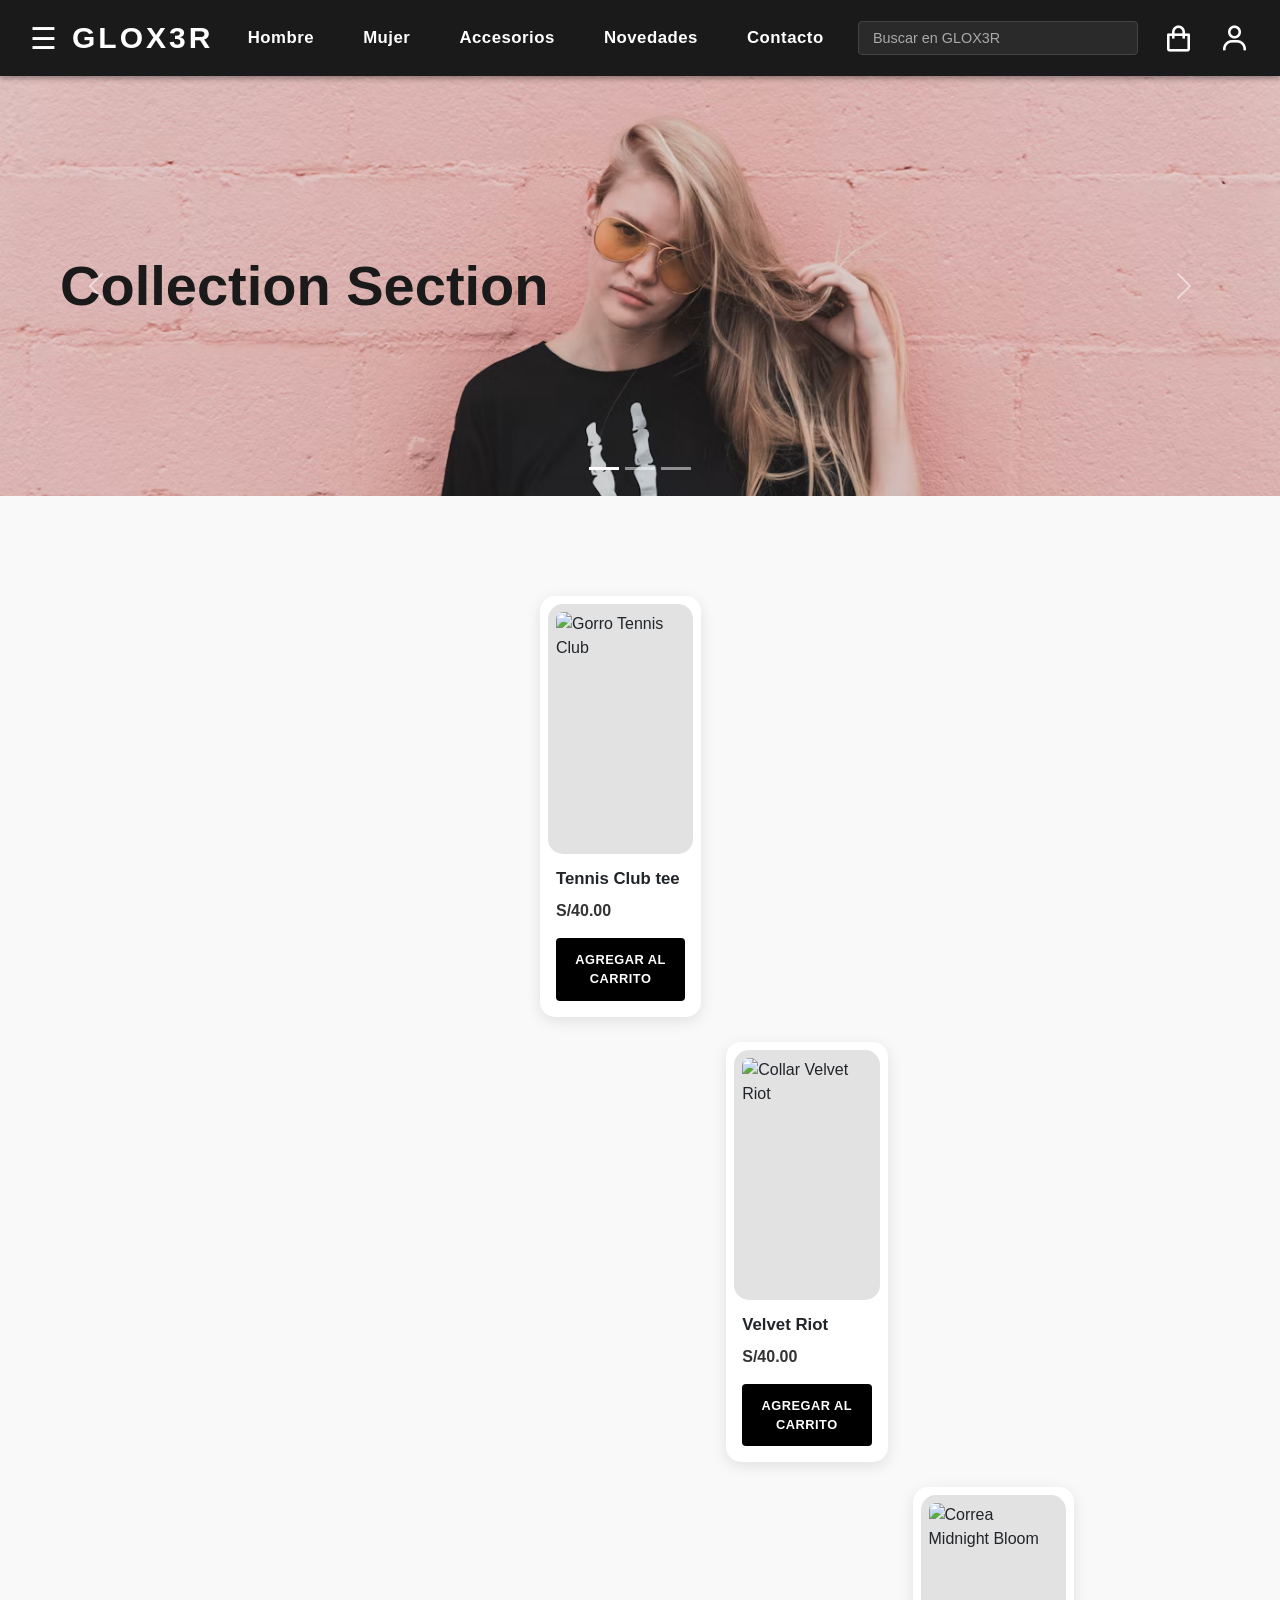
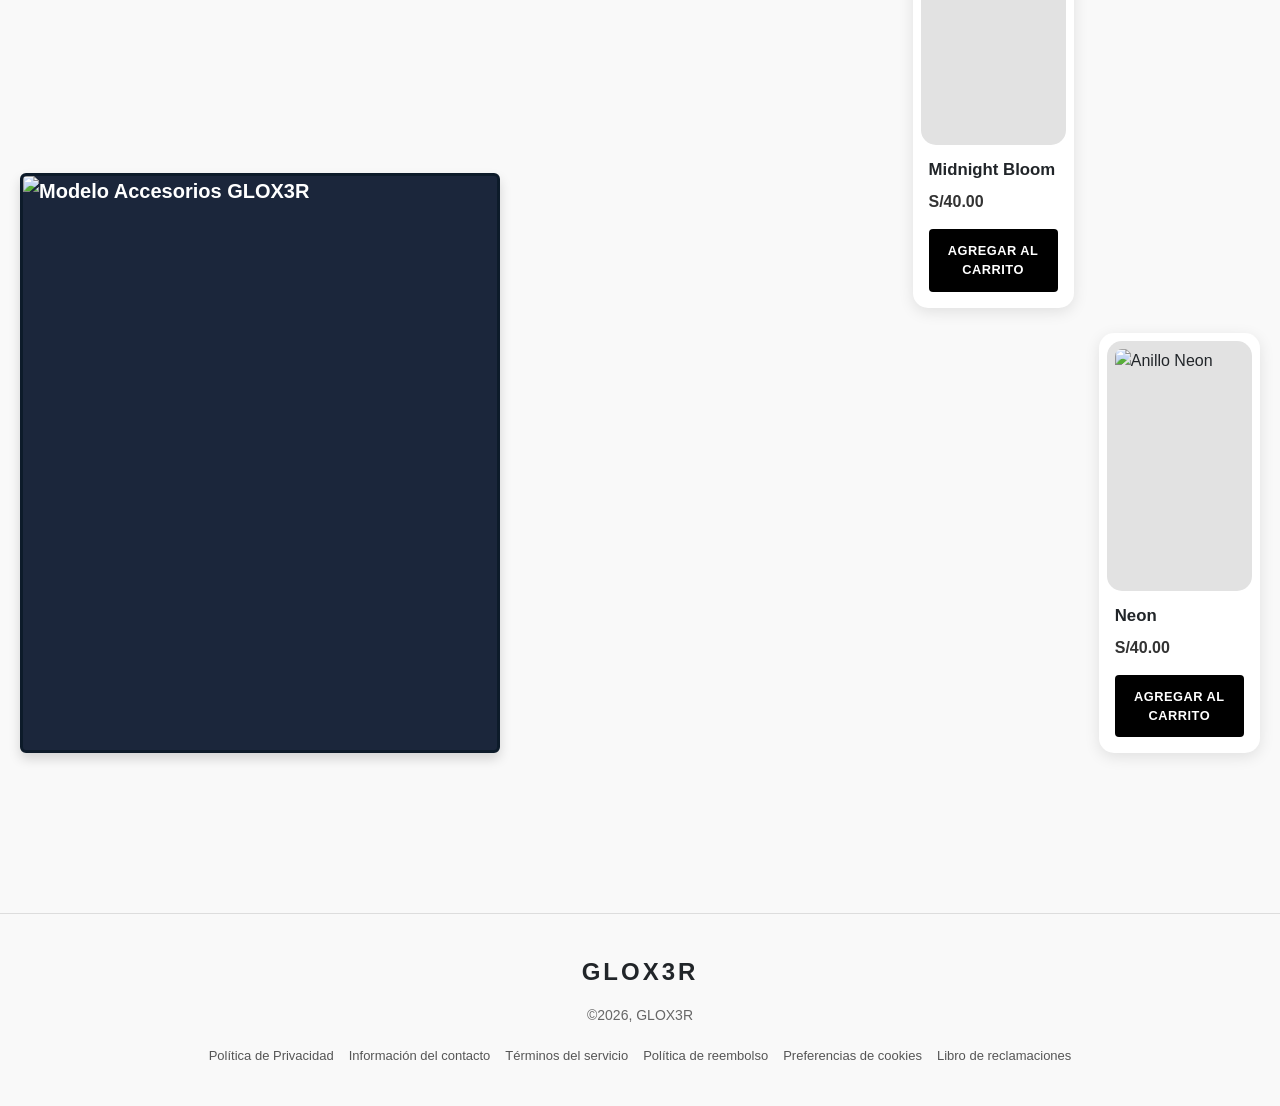
==== html/accesorios.html @ 525ab037 "correccion_portada" ====
<!DOCTYPE html>
<html lang="es">
<head>
    <meta charset="UTF-8">
    <meta name="viewport" content="width=device-width, initial-scale=1.0">
    <meta name="description" content="Accesorios y joyería de GLOX3R">
    <title>Accesorios</title>
    <link href="https://cdn.jsdelivr.net/npm/bootstrap@5.3.8/dist/css/bootstrap.min.css" rel="stylesheet">
    <script src="https://cdn.jsdelivr.net/npm/bootstrap@5.3.8/dist/js/bootstrap.bundle.min.js"></script>
    <link href='https://unpkg.com/boxicons@2.1.4/css/boxicons.min.css' rel='stylesheet'>
    <link rel="stylesheet" href="../css/accesorios.css">

</head>
<body>

<header class="navbar">
    <div class="menu-icon">☰</div>
    <div class="logo">
        <a  class="enlace" href="../index.html">GLOX3R</a>
    </div>

    <nav class="categorias">
        <ul>
            <li><a href="../html/catalogo_hombre.html">Hombre</a></li>
            <li><a href="../html/catalogo_mujer.html">Mujer</a></li>
            <li><a href="../html/accesorios.html">Accesorios</a></li>
            <li><a href="../html/novedades.html">Novedades</a></li>
            <li><a href="../html/contacto.html">Contacto</a></li>
        </ul>
    </nav>
    
    <div class="acciones">
        <form>
            <input type="text" placeholder="Buscar en GLOX3R">
        </form>

        <a href="../html/carrito_1.html" class="icono"> 
            <i class='bx bx-shopping-bag'></i> 
        </a>
        <a href="../html/Inicio_sesion.html" class="icono"> 
            <i class='bx bx-user'></i> 
        </a>
    </div>
</header>

<div id="demo" class="carousel slide banner-seccion-full" data-bs-ride="carousel">

  <div class="carousel-indicators">
    <button type="button" data-bs-target="#demo" data-bs-slide-to="0" class="active"></button>
    <button type="button" data-bs-target="#demo" data-bs-slide-to="1"></button>
    <button type="button" data-bs-target="#demo" data-bs-slide-to="2"></button>
  </div>
  
  <div class="carousel-inner">
    <div class="carousel-item active">
      <img src="../image/catolo_mujer1.avif" alt="Mens Section 1" class="d-block" style="width:100%">
    </div>
    <div class="carousel-item">
      <img src="../image/catologo_mujer2.avif" alt="Mens Section 2" class="d-block" style="width:100%">
    </div>
    <div class="carousel-item">
      <img src="../image/catalogo_mujer3.avif" alt="Mens Section 3" class="d-block" style="width:100%">
    </div>
  </div>

  <h1 class="titulo-banner">Collection Section</h1>

  <button class="carousel-control-prev" type="button" data-bs-target="#demo" data-bs-slide="prev">
    <span class="carousel-control-prev-icon"></span>
  </button>
  <button class="carousel-control-next" type="button" data-bs-target="#demo" data-bs-slide="next">
    <span class="carousel-control-next-icon"></span>
  </button>
</div>

    <section class="seccion-productos">
        <div class="grid-accesorios">
            <div class="imagen-esquina">
                <img src="https://i.pinimg.com/736x/c7/af/64/c7af6423075f776b516bba3289be31a7.jpg" alt="Modelo Accesorios GLOX3R">
            </div>

                
            <div class="escalera-productos">

                <div class="tarjeta-producto escalon-1">
                    <img src="https://i.pinimg.com/736x/ea/79/9e/ea799e01ddb73426fb2fd23b89b3a141.jpg" alt="Gorro Tennis Club" class="imagen-producto">
                    <div class="informacion-producto">
                        <h3 class="nombre-producto">Tennis Club tee</h3>
                        <span class="precio-producto">S/40.00</span>
                        <button type="button" class="boton-carrito">Agregar al carrito</button>                        
                    </div>
                </div>

                    
                <div class="tarjeta-producto escalon-2">
                    <img src="https://i.pinimg.com/1200x/eb/a5/05/eba5053fd19c36e64a8a04ac3a3dde6b.jpg" alt="Collar Velvet Riot" class="imagen-producto">
                    <div class="informacion-producto">
                        <h3 class="nombre-producto">Velvet Riot</h3>
                        <span class="precio-producto">S/40.00</span>
                        <button type="button" class="boton-carrito">Agregar al carrito</button>                    
                    </div>                
                </div>

            
                <div class="tarjeta-producto escalon-3">
                    <img src="https://i.pinimg.com/1200x/56/41/38/564138c45141016f44eba30718ccf2fd.jpg" alt="Correa Midnight Bloom" class="imagen-producto">
                    <div class="informacion-producto">
                    <h3 class="nombre-producto">Midnight Bloom</h3>
                    <span class="precio-producto">S/40.00</span>
                    <button  type="button" class="boton-carrito">Agregar al carrito</button>                    
                    </div>
                </div>

                <div class="tarjeta-producto escalon-4">
                    <img src="https://i.pinimg.com/736x/71/a4/1f/71a41f9ece0428196833a200423f508e.jpg" alt="Anillo Neon" class="imagen-producto">
                    <div class="informacion-producto">
                    <h3 class="nombre-producto">Neon</h3>
                    <span class="precio-producto">S/40.00</span>
                    <button  type="button" class="boton-carrito">Agregar al carrito</button>                    
                    </div>
                </div>
            </div>
        </div>
    </section>

<footer>
    <div class="logo-pie-pagina">GLOX3R</div>
    <p>©2026, GLOX3R</p>
    <div class="enlaces-footer">
        <a href="#">Política de Privacidad</a>
        <a href="#">Información del contacto</a>
        <a href="#">Términos del servicio</a>
        <a href="#">Política de reembolso</a>
        <a href="#">Preferencias de cookies</a>
        <a href="#">Libro de reclamaciones</a>
    </div>
</footer>

</body>
</html>
---- css/accesorios.css ----
* {
    margin: 0;
    padding: 0;
    box-sizing: border-box;
}

body {
    font-family: 'Segoe UI', Tahoma, Geneva, Verdana, sans-serif;
    background-color: #f9f9f9;
    color: #212529;
}

.navbar {
    background-color: #1a1a1a;
    color: #ffffff;
    padding: 20px 30px;
    display: flex;
    align-items: center;
    justify-content: space-between;
    box-shadow: 0 2px 6px rgba(0, 0, 0, 0.4);
    position: relative;
    z-index: 10;
    line-height: normal;
}

.menu-icon {
    font-size: 30px;
    cursor: pointer;
    color: #ffffff;
    display: flex;
}

.logo {
    font-size: 30px;
    font-weight: bold;
    letter-spacing: 3px;
    cursor: pointer;
    color: #ffffff;
    margin-left: 15px; 
    margin-right: auto;
}
.logo a {
    text-decoration: none;
    color: #ffffff;
}
.categorias {
    flex: 1;
    display: flex;
    justify-content: center;
}
    
.categorias ul {
    display: flex;
    align-items: center;
    gap: 25px;
    margin-left: auto;
    margin-right: auto;
    list-style: none;
    padding: 0;
    margin-bottom: 0;
}

.categorias a {
    color: #ffffff;
    text-decoration: none;
    font-weight: 600;
    font-size: 1.05rem;
    font-family: 'Segoe UI', Tahoma, Geneva, Verdana, sans-serif;
    letter-spacing: 0.5px;
    white-space: nowrap;
    display: inline-block;
    padding: 8px 12px;
    border-radius: 20px;
    transition: color 0.3s, background-color 0.3s;
}

.categorias a:hover {
    color: #cccccc;
    background-color: rgba(255, 255, 255, 0.1);
}

.acciones {
    display: flex;
    align-items: center;
    gap: 15px;
}

.acciones input {
    width: 280px;
    padding: 8px 14px;
    border-radius: 4px;
    border: 1px solid #444;
    background-color: #2a2a2a;
    color: #fdfcfc;
    outline: none;
    font-size: 0.9rem;
}

.acciones input::placeholder {
    color: #aaa;
}

.icono {
    font-size: 31px;
    color: #ffffff;
    margin-left: 10px; 
    cursor: pointer;
    text-decoration: none; 
    transition: color 0.3s;
    display: flex;
    align-items: center;
}

.icono:hover {
    color: #cccccc;
}

.banner-seccion-full {
    position: relative;
    width: 100%;
    height: 420px;
    overflow: hidden;
    margin-bottom: 40px;

}

.banner-seccion-full .carousel-inner,
.banner-seccion-full .carousel-item {
    width: 100%;
    height: 100%;
}

.banner-seccion-full .imagen-banner {
    width: 100%;
    height: 100%;
    object-fit: cover;
    display: block;
}

.banner-seccion-full .titulo-banner {
    position: absolute;
    left: 60px;
    top:50%;
    transform: translateY(-50%);
    font-size: 3.5rem;
    font-weight: 800;
    color: #1a1a1a;
    z-index: 10;
    margin: 0;
    pointer-events: none;
}




.seccion-productos {
    padding: 60px 20px;
}

.grid-accesorios {
    display: flex;
    justify-content: flex-start; 
    align-items: flex-end;
    max-width: 1450px; 
    margin: 0 auto;
    position: relative;
    padding-bottom: 20px;
    gap: 30px; 
}


.imagen-esquina {
    width: 480px; 
    height: 580px; 
    background-color: #1b263b;
    color: #ffffff;
    border: 3px solid #0d1b2a;
    border-radius: 6px;
    display: flex;
    align-items: center;
    justify-content: center;
    font-size: 20px;
    font-weight: bold;
    box-shadow: 0 6px 12px rgba(0, 0, 0, 0.15);
    flex-shrink: 0;
}


.escalera-productos {
    display: grid;
    grid-template-columns: repeat(4, 1fr); 
    grid-template-rows: repeat(4, auto);
    gap: 25px; 
    width: 100%;
    margin-left: 10px;
}

.tarjeta-producto {
    background-color: #ffffff;
    padding: 8px;
    border-radius: 15px;
    box-shadow: 0 4px 15px rgba(0, 0, 0, 0.1);
    display: flex;
    flex-direction: column;
}

.escalon-1 {
    grid-column: 1;
    grid-row: 1;
}

.escalon-2 {
    grid-column: 2;
    grid-row: 2;
}

.escalon-3 {
    grid-column: 3;
    grid-row: 3;
}

.escalon-4 {
    grid-column: 4;
    grid-row: 4;
}


.imagen-producto {
    width: 100%;
    height: 250px;
    border-radius: 15px;
    padding: 8px;
    background-color: #e2e2e2;
    object-fit: cover;
    display: block;
}

.informacion-producto {
    padding: 15px 8px 8px;
    display: flex;
    flex-direction: column;
    flex-grow: 1;
    justify-content: space-between;
}

.nombre-producto {
    font-size: 1.05rem;
    font-weight: 600;
    margin: 0 0 10px 0;
}
 
.precio-producto {
    font-size: 1rem;
    color: #333;
    font-weight: bold;
    margin-bottom: 15px;
}

.boton-carrito {
    width: 100%;
    padding: 12px;
    background-color: #000;
    color: #ffffff;
    border: none;
    border-radius: 4px;
    cursor: pointer;
    text-transform: uppercase;
    font-size: 0.8rem;
    font-weight: bold;
    letter-spacing: 0.5px;
}

.boton-carrito:hover {
    background-color: #333;
}


.imagen-esquina img {
    width: 100%;
    height: 100%;
    object-fit: cover;
    border-radius: 4px;
}

footer {
    margin-top: 80px;
    padding: 40px 50px;
    border-top: 1px solid #ddd;
    text-align: center;
}
 
.logo-pie-pagina {
    font-size: 24px;
    font-weight: bold;
    letter-spacing: 3px;
    margin-bottom: 15px;
}
 
footer p {
    font-size: 14px;
    color: #666;
}
 
.enlaces-footer {
    margin-top: 20px;
    display: flex;
    justify-content: center;
    flex-wrap: wrap;
    gap: 15px;
}
 
.enlaces-footer a {
    color: #555;
    text-decoration: none;
    font-size: 13px;
}
 
.enlaces-footer a:hover {
    text-decoration: underline;
}
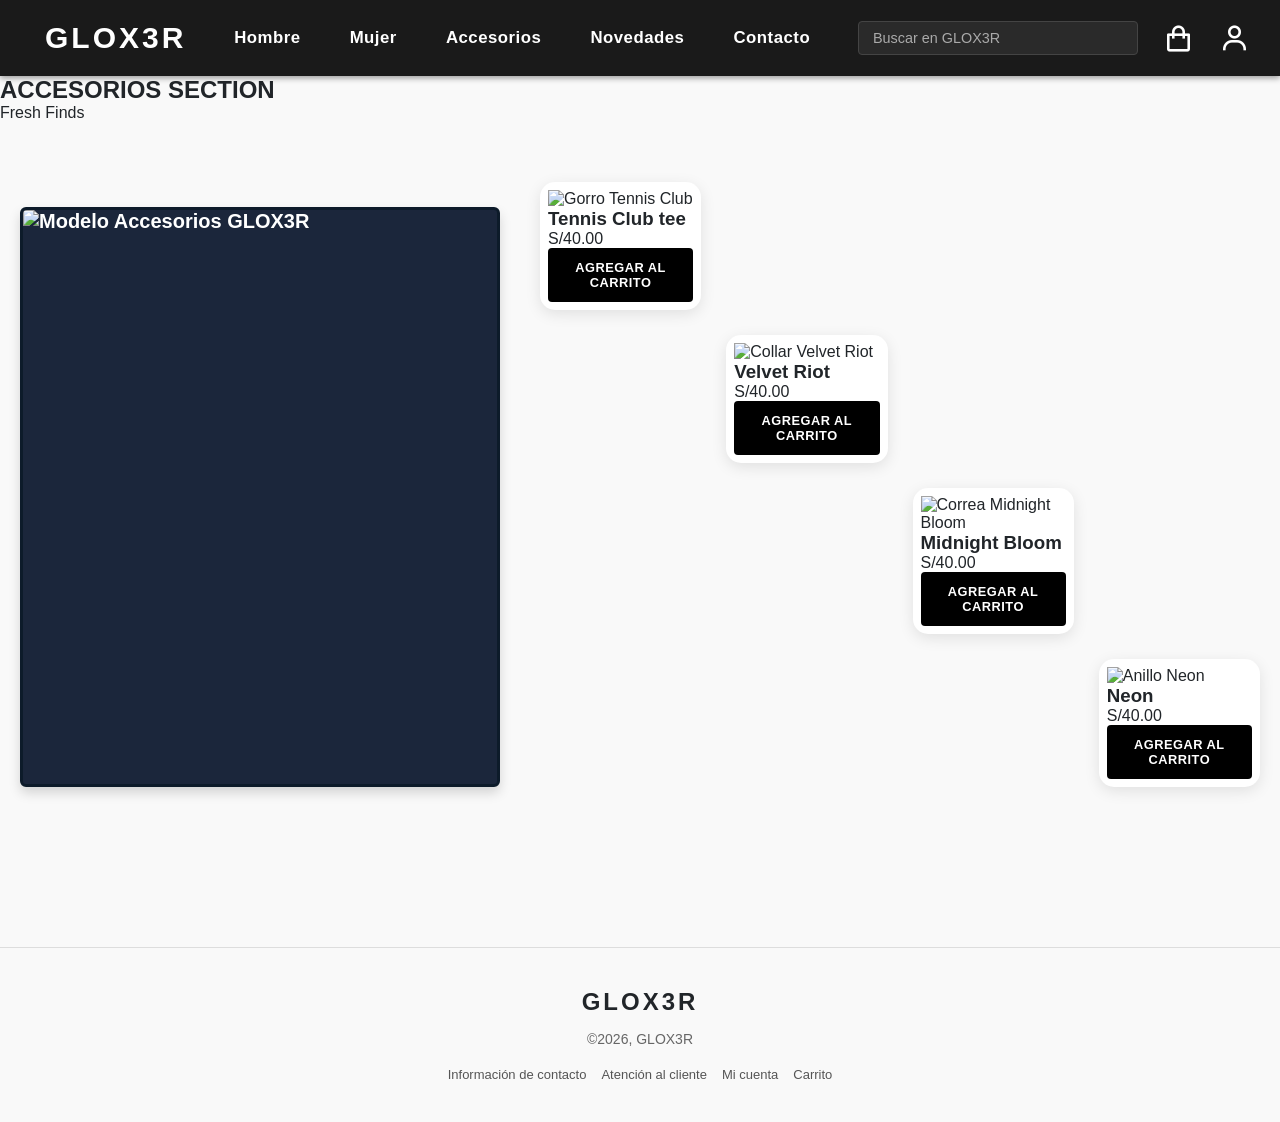
==== commit 41d40e41: "rutas y esquema" ====
--- a/html/accesorios.html
+++ b/html/accesorios.html
@@ -3,136 +3,112 @@
 <head>
     <meta charset="UTF-8">
     <meta name="viewport" content="width=device-width, initial-scale=1.0">
-    <meta name="description" content="Accesorios y joyería de GLOX3R">
-    <title>Accesorios</title>
-    <link href="https://cdn.jsdelivr.net/npm/bootstrap@5.3.8/dist/css/bootstrap.min.css" rel="stylesheet">
-    <script src="https://cdn.jsdelivr.net/npm/bootstrap@5.3.8/dist/js/bootstrap.bundle.min.js"></script>
+    <title>GLOX3R - Accesorios</title>
+    <link rel="stylesheet" href="../css/accesorios.css">
     <link href='https://unpkg.com/boxicons@2.1.4/css/boxicons.min.css' rel='stylesheet'>
-    <link rel="stylesheet" href="../css/accesorios.css">
-
+    <link rel="stylesheet" href="../css/app.css">
+    <script defer src="../js/catalogo.js"></script>
+    <script defer src="../js/app.js"></script>
 </head>
 <body>
 
-<header class="navbar">
-    <div class="menu-icon">☰</div>
+    <header class="navbar">
+    <button type="button" class="menu-icon" aria-label="Abrir menú de navegación" aria-expanded="false" aria-controls="menu-principal">☰</button>
     <div class="logo">
-        <a  class="enlace" href="../index.html">GLOX3R</a>
+        <a href="../index.html">GLOX3R</a>
     </div>
 
-    <nav class="categorias">
+    <nav class="categorias" id="menu-principal" aria-label="Navegación principal">
         <ul>
-            <li><a href="../html/catalogo_hombre.html">Hombre</a></li>
-            <li><a href="../html/catalogo_mujer.html">Mujer</a></li>
-            <li><a href="../html/accesorios.html">Accesorios</a></li>
-            <li><a href="../html/novedades.html">Novedades</a></li>
-            <li><a href="../html/contacto.html">Contacto</a></li>
+            <li><a href="catalogo_hombre.html">Hombre</a></li>
+            <li><a href="catalogo_mujer.html">Mujer</a></li>
+            <li><a href="accesorios.html">Accesorios</a></li>
+            <li><a href="novedades.html">Novedades</a></li>
+            <li><a href="contacto.html">Contacto</a></li>
         </ul>
     </nav>
-    
+
     <div class="acciones">
-        <form>
-            <input type="text" placeholder="Buscar en GLOX3R">
+        <form role="search">
+            <input type="search" name="q" aria-label="Buscar productos" placeholder="Buscar en GLOX3R" autocomplete="off">
         </form>
-
-        <a href="../html/carrito_1.html" class="icono"> 
-            <i class='bx bx-shopping-bag'></i> 
+        <a href="carrito_1.html" class="icono" aria-label="Ver carrito de compras">
+            <i class='bx bx-shopping-bag'></i>
         </a>
-        <a href="../html/Inicio_sesion.html" class="icono"> 
-            <i class='bx bx-user'></i> 
+        <a href="Inicio_sesion.html" class="icono" aria-label="Iniciar sesión">
+            <i class='bx bx-user'></i>
         </a>
     </div>
 </header>
 
-<div id="demo" class="carousel slide banner-seccion-full" data-bs-ride="carousel">
+    
+    <section class="banner-principal-accesorios">
+        <div class="contenido-banner">
+            <h1>ACCESORIOS SECTION</h1>
+            <p>Fresh Finds</p>
+        </div>
+    </section>
 
-  <div class="carousel-indicators">
-    <button type="button" data-bs-target="#demo" data-bs-slide-to="0" class="active"></button>
-    <button type="button" data-bs-target="#demo" data-bs-slide-to="1"></button>
-    <button type="button" data-bs-target="#demo" data-bs-slide-to="2"></button>
-  </div>
-  
-  <div class="carousel-inner">
-    <div class="carousel-item active">
-      <img src="../image/catolo_mujer1.avif" alt="Mens Section 1" class="d-block" style="width:100%">
-    </div>
-    <div class="carousel-item">
-      <img src="../image/catologo_mujer2.avif" alt="Mens Section 2" class="d-block" style="width:100%">
-    </div>
-    <div class="carousel-item">
-      <img src="../image/catalogo_mujer3.avif" alt="Mens Section 3" class="d-block" style="width:100%">
-    </div>
-  </div>
+    
+    <section class="seccion-productos fondo-gris">
+        <div class="grid-accesorios">
 
-  <h1 class="titulo-banner">Collection Section</h1>
-
-  <button class="carousel-control-prev" type="button" data-bs-target="#demo" data-bs-slide="prev">
-    <span class="carousel-control-prev-icon"></span>
-  </button>
-  <button class="carousel-control-next" type="button" data-bs-target="#demo" data-bs-slide="next">
-    <span class="carousel-control-next-icon"></span>
-  </button>
-</div>
-
-    <section class="seccion-productos">
-        <div class="grid-accesorios">
+           
             <div class="imagen-esquina">
                 <img src="https://i.pinimg.com/736x/c7/af/64/c7af6423075f776b516bba3289be31a7.jpg" alt="Modelo Accesorios GLOX3R">
             </div>
 
+            
+            <div class="escalera-productos">
                 
-            <div class="escalera-productos">
-
+               
                 <div class="tarjeta-producto escalon-1">
-                    <img src="https://i.pinimg.com/736x/ea/79/9e/ea799e01ddb73426fb2fd23b89b3a141.jpg" alt="Gorro Tennis Club" class="imagen-producto">
-                    <div class="informacion-producto">
-                        <h3 class="nombre-producto">Tennis Club tee</h3>
-                        <span class="precio-producto">S/40.00</span>
-                        <button type="button" class="boton-carrito">Agregar al carrito</button>                        
+                    <div class="imagen-placeholder">
+                        <img src="https://i.pinimg.com/736x/ea/79/9e/ea799e01ddb73426fb2fd23b89b3a141.jpg" alt="Gorro Tennis Club">
                     </div>
+                    <h3>Tennis Club tee</h3>
+                    <p class="precio">S/40.00</p>
+                    <button type="button" class="boton-carrito" data-agregar="tennis-club-tee" aria-label="Agregar Tennis Club tee al carrito">Agregar al carrito</button>
                 </div>
 
-                    
+                
                 <div class="tarjeta-producto escalon-2">
-                    <img src="https://i.pinimg.com/1200x/eb/a5/05/eba5053fd19c36e64a8a04ac3a3dde6b.jpg" alt="Collar Velvet Riot" class="imagen-producto">
-                    <div class="informacion-producto">
-                        <h3 class="nombre-producto">Velvet Riot</h3>
-                        <span class="precio-producto">S/40.00</span>
-                        <button type="button" class="boton-carrito">Agregar al carrito</button>                    
-                    </div>                
+                    <div class="imagen-placeholder">
+                        <img src="https://i.pinimg.com/1200x/eb/a5/05/eba5053fd19c36e64a8a04ac3a3dde6b.jpg" alt="Collar Velvet Riot">
+                    </div>
+                    <h3>Velvet Riot</h3>
+                    <p class="precio">S/40.00</p>
+                    <button type="button" class="boton-carrito" data-agregar="velvet-riot" aria-label="Agregar Velvet Riot al carrito">Agregar al carrito</button>
                 </div>
 
-            
+         
                 <div class="tarjeta-producto escalon-3">
-                    <img src="https://i.pinimg.com/1200x/56/41/38/564138c45141016f44eba30718ccf2fd.jpg" alt="Correa Midnight Bloom" class="imagen-producto">
-                    <div class="informacion-producto">
-                    <h3 class="nombre-producto">Midnight Bloom</h3>
-                    <span class="precio-producto">S/40.00</span>
-                    <button  type="button" class="boton-carrito">Agregar al carrito</button>                    
+                    <div class="imagen-placeholder">
+                        <img src="https://i.pinimg.com/1200x/56/41/38/564138c45141016f44eba30718ccf2fd.jpg" alt="Correa Midnight Bloom">
                     </div>
+                    <h3>Midnight Bloom</h3>
+                    <p class="precio">S/40.00</p>
+                    <button type="button" class="boton-carrito" data-agregar="midnight-bloom" aria-label="Agregar Midnight Bloom al carrito">Agregar al carrito</button>
                 </div>
-
                 <div class="tarjeta-producto escalon-4">
-                    <img src="https://i.pinimg.com/736x/71/a4/1f/71a41f9ece0428196833a200423f508e.jpg" alt="Anillo Neon" class="imagen-producto">
-                    <div class="informacion-producto">
-                    <h3 class="nombre-producto">Neon</h3>
-                    <span class="precio-producto">S/40.00</span>
-                    <button  type="button" class="boton-carrito">Agregar al carrito</button>                    
+                    <div class="imagen-placeholder">
+                        <img src="https://i.pinimg.com/736x/71/a4/1f/71a41f9ece0428196833a200423f508e.jpg" alt="Anillo Neon">
                     </div>
+                    <h3>Neon</h3>
+                    <p class="precio">S/40.00</p>
+                    <button type="button" class="boton-carrito" data-agregar="neon" aria-label="Agregar Neon al carrito">Agregar al carrito</button>
                 </div>
             </div>
         </div>
     </section>
-
 <footer>
     <div class="logo-pie-pagina">GLOX3R</div>
     <p>©2026, GLOX3R</p>
     <div class="enlaces-footer">
-        <a href="#">Política de Privacidad</a>
-        <a href="#">Información del contacto</a>
-        <a href="#">Términos del servicio</a>
-        <a href="#">Política de reembolso</a>
-        <a href="#">Preferencias de cookies</a>
-        <a href="#">Libro de reclamaciones</a>
+      <a href="contacto.html">Información de contacto</a>
+      <a href="contacto.html">Atención al cliente</a>
+      <a href="Inicio_sesion.html">Mi cuenta</a>
+      <a href="carrito_1.html">Carrito</a>
     </div>
 </footer>
 
--- a/css/app.css
+++ b/css/app.css
@@ -0,0 +1,177 @@
+.menu-icon { 
+    background: none; border: 0; 
+    padding: 0; 
+    font-family: inherit; 
+    line-height: 1; color: #ffffff; 
+}
+.menu-icon:focus-visible, 
+.btn-cantidad:focus-visible, 
+.btn-eliminar:focus-visible { outline: 2px solid #ffffff; 
+    outline-offset: 2px; 
+}
+
+.navbar a:focus-visible, 
+.acciones input:focus-visible {
+     outline: 2px solid #ffffff; 
+     outline-offset: 2px; 
+}
+
+@media (min-width: 1101px) { 
+    .menu-icon { 
+        display: none; 
+    } 
+}
+
+.navbar a.icono { 
+    position: relative; 
+}
+
+.insignia-carrito {
+    position: absolute; 
+    top: -6px; right: -8px; min-width: 18px; height: 18px; padding: 0 5px;
+    border-radius: 9px; background: #d93025; color: #fff; font-size: 11px; font-weight: 700;
+    line-height: 18px; text-align: center; font-family: 'Segoe UI', Tahoma, Geneva, Verdana, sans-serif;
+}
+.insignia-carrito[hidden] { display: none; }
+
+/* ---------- Aviso emergente ---------- */
+.aviso-glox3r {
+    position: fixed; left: 50%; bottom: 24px; transform: translate(-50%, 20px); z-index: 1000;
+    max-width: calc(100% - 32px); padding: 12px 20px; border-radius: 8px;
+    background: #1a1a1a; color: #fff; font-size: 14px; text-align: center;
+    box-shadow: 0 6px 20px rgba(0, 0, 0, 0.3); opacity: 0; pointer-events: none;
+    transition: opacity 0.25s, transform 0.25s;
+}
+.aviso-glox3r.visible { opacity: 1; transform: translate(-50%, 0); }
+
+/* ---------- Imagen neutra (producto sin foto) ---------- */
+.imagen-neutra {
+    display: flex; align-items: center; justify-content: center; text-align: center;
+    background-color: #e2e2e2; color: #555; font-weight: 600; font-size: 0.95rem; line-height: 1.3;
+}
+.foto-producto .imagen-neutra { width: 100%; height: 100%; padding: 8px; font-size: 0.8rem; }
+
+/* ---------- Catálogos y resultados ---------- */
+.etiqueta-categoria { display: block; font-size: 0.75rem; color: #777; margin: -4px 0 8px; }
+.mensaje-vacio, .resumen-resultados { grid-column: 1 / -1; color: #555; font-size: 1rem; }
+.resumen-resultados { margin: 0 0 24px; }
+.catalogo-container h1.titulo-resultados { font-size: 1.8rem; margin-bottom: 8px; }
+.boton-carrito, .btn-action { cursor: pointer; }
+
+/* ---------- Carrito ---------- */
+.info-producto .talla label { cursor: pointer; }
+.select-talla { padding: 4px 8px; border: 1px solid #ccc; background: #fff; font-size: 15px; }
+.subtotal-linea { margin-top: 6px; font-size: 15px; color: #444; }
+.grupo-cantidad { display: flex; align-items: center; gap: 6px; }
+.btn-cantidad {
+    width: 40px; height: 40px; border: 1px solid #ccc; background: #fff; font-size: 20px; line-height: 1; cursor: pointer;
+}
+.btn-cantidad:disabled { opacity: 0.4; cursor: not-allowed; }
+.controles-producto .btn-eliminar { background: none; border: 0; cursor: pointer; padding: 6px; font-family: inherit; }
+.controles-producto .cantidad { width: 60px; height: 40px; padding: 4px; }
+.carrito-vacio { background: #fff; border: 1px solid #ccc; padding: 50px 30px; text-align: center; }
+.carrito-vacio p { font-size: 18px; margin-bottom: 20px; }
+.btn-seguir { display: inline-block; padding: 12px 24px; background: #111; color: #fff; text-decoration: none; font-weight: bold; }
+.btn-pagar[aria-disabled="true"], .btn-confirmar:disabled { opacity: 0.5; cursor: not-allowed; }
+
+/* ---------- Formularios ---------- */
+.error-campo { display: block; margin: -8px 0 12px; color: #d93025; font-size: 13px; }
+.error-campo:empty { display: none; }
+[aria-invalid="true"] { border-color: #d93025 !important; }
+.mensaje-formulario, .estado-formulario { margin: 10px 0; font-size: 14px; line-height: 1.4; }
+.mensaje-formulario:empty, .estado-formulario:empty { display: none; }
+.mensaje-formulario.error, .estado-formulario.error { color: #d93025; }
+.mensaje-formulario.ok { color: #1e7e34; }
+.mensaje-formulario.info, .estado-formulario.info { color: #444; }
+.aviso-vacio { background: #fff4e5; border: 1px solid #f0c36d; padding: 12px 16px; margin-bottom: 20px; font-size: 14px; }
+.aviso-vacio[hidden] { display: none; }
+
+/* ======================= DISEÑO ADAPTABLE ======================= */
+
+/* ---------- Cabecera: menú colapsable (≤1100px) ---------- */
+@media (max-width: 1100px) {
+    .navbar { flex-wrap: wrap; padding: 14px 20px; gap: 10px 0; }
+    .logo { font-size: 26px; margin-left: 12px; }
+    .categorias { order: 5; flex: 0 0 100%; display: none; }
+    .navbar.menu-abierto .categorias { display: block; }
+    .categorias ul { flex-direction: column; align-items: stretch; gap: 2px; margin: 8px 0 0; }
+    .categorias a { display: block; padding: 12px 14px; border-radius: 8px; }
+    .acciones input { width: 200px; }
+    /* Áreas táctiles de al menos 44px */
+    .navbar .menu-icon, .navbar a.icono { min-width: 44px; min-height: 44px; align-items: center; justify-content: center; }
+    .navbar a.icono { margin-left: 0; }
+    .insignia-carrito { top: 2px; right: 0; }
+}
+@media (max-width: 600px) {
+    .navbar { padding: 12px 14px; }
+    .logo { font-size: 22px; letter-spacing: 2px; margin-left: 10px; }
+    .acciones { display: contents; }
+    .acciones form { order: 10; flex: 0 0 100%; }
+    .acciones input { width: 100%; padding: 12px 14px; font-size: 16px; }
+    .acciones .icono { order: 2; font-size: 28px; margin-left: 0; }
+    .navbar .menu-icon { order: 0; font-size: 28px; }
+    .navbar .logo { order: 1; }
+    .categorias { order: 5; }
+}
+
+/* ---------- Tablet (≤900px) ---------- */
+@media (max-width: 900px) {
+    .grid-3 { grid-template-columns: repeat(2, 1fr); }
+    .productos-caja { grid-template-columns: repeat(2, minmax(0, 1fr)); gap: 20px; }
+    .producto-carta { width: 100%; }
+    .banner-seccion-full { height: 300px; }
+    .banner-seccion-full .titulo-banner { left: 30px; font-size: 2.4rem; }
+    .banner-seccion-full .carousel-item img { height: 100%; object-fit: cover; }
+
+    .grid-accesorios { flex-direction: column; align-items: stretch; }
+    .imagen-esquina { width: 100%; height: 360px; }
+    .escalera-productos { grid-template-columns: repeat(2, 1fr); margin-left: 0; }
+    .escalon-1, .escalon-2, .escalon-3, .escalon-4 { grid-column: auto; grid-row: auto; }
+
+    .contacto-contenido { flex-direction: column; }
+    .contenedor { flex-direction: column; min-height: 0; }
+    .columna-beneficios { padding: 30px 24px; border-right: 0; }
+    .columna-formulario { padding: 30px 20px; }
+
+    .contenedor-columnas { flex-direction: column; gap: 24px; }
+    .columna-resumen { position: static; }
+    .boton-carrito, .btn-action, .btn-confirmar, .btn-pagar { min-height: 44px; }
+}
+
+/* ---------- Móvil (≤600px) ---------- */
+@media (max-width: 600px) {
+    .grid-3 { grid-template-columns: 1fr; }
+    .hero-card { height: 340px; }
+    .product-card { height: 320px; }
+    .productos-caja { grid-template-columns: 1fr; }
+    .banner-seccion-full { height: 220px; }
+    .banner-seccion-full .titulo-banner { left: 18px; font-size: 1.7rem; }
+    .escalera-productos { grid-template-columns: 1fr; }
+    .imagen-esquina { height: 300px; }
+
+    .contacto h1, .Descubre-novedades h1 { font-size: 28px; }
+    .contacto-formulario { padding: 20px; }
+    .item-somos { width: 100%; max-width: 320px; }
+
+    .seccion-carrito, .seccion-checkout { margin-top: 24px; padding: 0 14px; }
+    .seccion-carrito h1, .seccion-checkout h1 { font-size: 22px; margin-bottom: 24px; }
+    .caja-producto { flex-wrap: wrap; padding: 16px; gap: 16px; }
+    .foto-producto { width: 96px; height: 120px; }
+    .info-producto { flex: 1 1 140px; }
+    .controles-producto { flex-direction: row; width: 100%; justify-content: space-between; }
+    .columna-resumen { padding: 24px 18px; }
+    .fila-inputs { flex-direction: column; gap: 0; }
+    .fila-inputs .input-mitad { margin-bottom: 15px; }
+    .caja-ticket { padding: 30px 20px; }
+
+    footer { 
+        padding: 30px 20px; 
+        margin-top: 50px; 
+    }
+    .pie-pagina { 
+        padding: 24px 20px; 
+    }
+    .enlaces-footer { 
+        gap: 10px 14px; 
+    }
+}
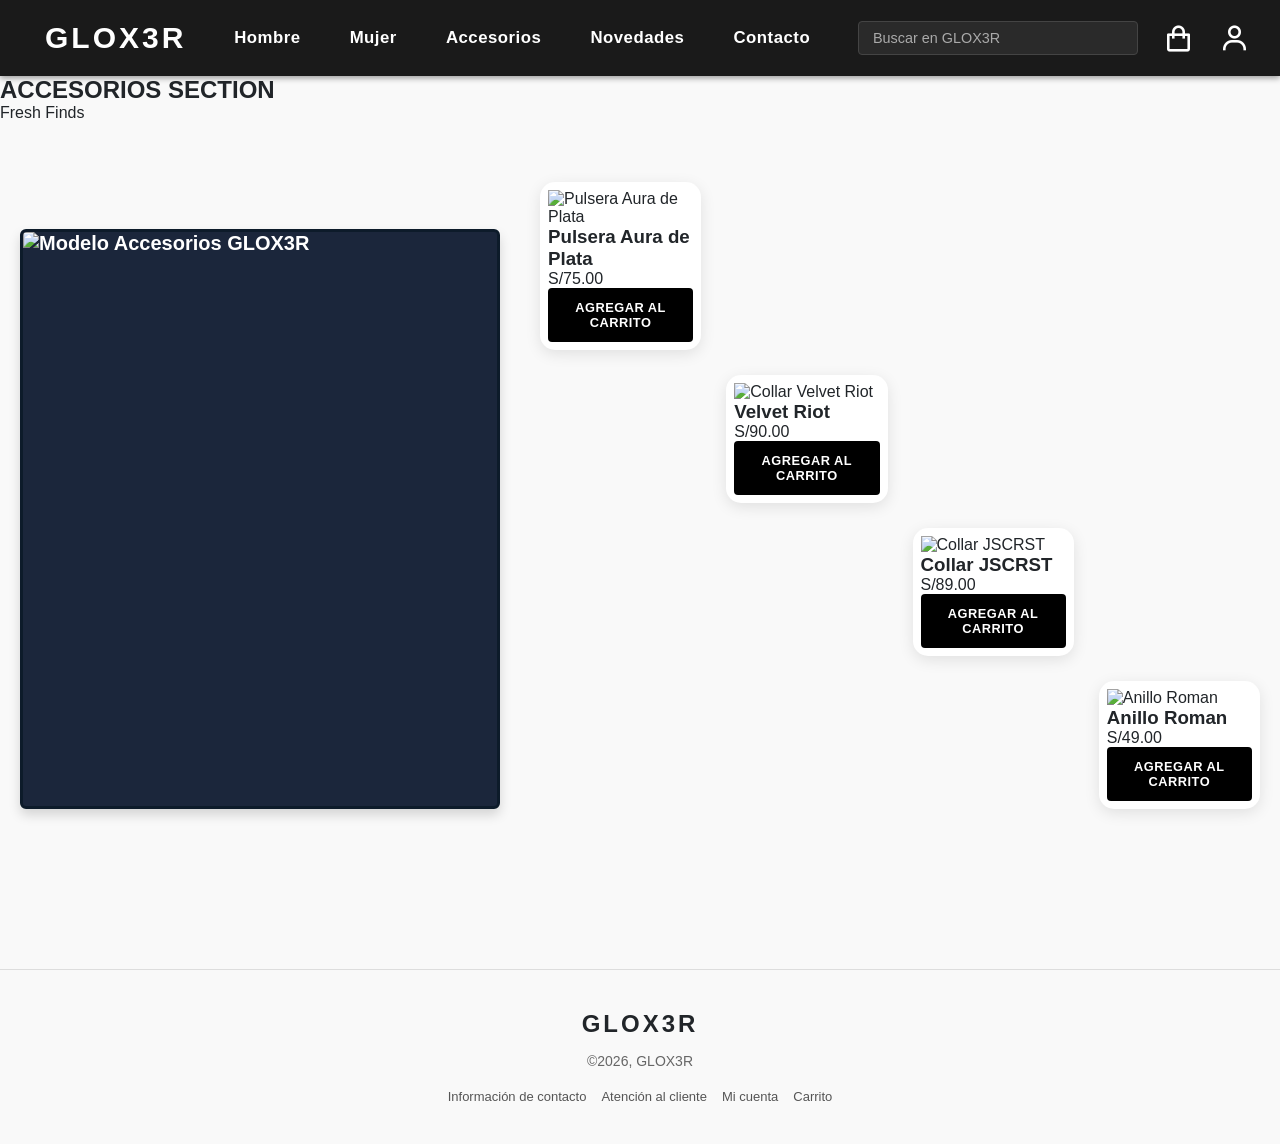
==== commit da2ca38d: "productos" ====
--- a/html/accesorios.html
+++ b/html/accesorios.html
@@ -11,13 +11,11 @@
     <script defer src="../js/app.js"></script>
 </head>
 <body>
-
     <header class="navbar">
     <button type="button" class="menu-icon" aria-label="Abrir menú de navegación" aria-expanded="false" aria-controls="menu-principal">☰</button>
     <div class="logo">
         <a href="../index.html">GLOX3R</a>
     </div>
-
     <nav class="categorias" id="menu-principal" aria-label="Navegación principal">
         <ul>
             <li><a href="catalogo_hombre.html">Hombre</a></li>
@@ -27,7 +25,6 @@
             <li><a href="contacto.html">Contacto</a></li>
         </ul>
     </nav>
-
     <div class="acciones">
         <form role="search">
             <input type="search" name="q" aria-label="Buscar productos" placeholder="Buscar en GLOX3R" autocomplete="off">
@@ -40,63 +37,52 @@
         </a>
     </div>
 </header>
-
-    
     <section class="banner-principal-accesorios">
         <div class="contenido-banner">
             <h1>ACCESORIOS SECTION</h1>
             <p>Fresh Finds</p>
         </div>
     </section>
-
-    
     <section class="seccion-productos fondo-gris">
         <div class="grid-accesorios">
-
-           
             <div class="imagen-esquina">
                 <img src="https://i.pinimg.com/736x/c7/af/64/c7af6423075f776b516bba3289be31a7.jpg" alt="Modelo Accesorios GLOX3R">
             </div>
-
-            
             <div class="escalera-productos">
-                
-               
                 <div class="tarjeta-producto escalon-1">
                     <div class="imagen-placeholder">
-                        <img src="https://i.pinimg.com/736x/ea/79/9e/ea799e01ddb73426fb2fd23b89b3a141.jpg" alt="Gorro Tennis Club">
+                        <img src="https://i.pinimg.com/1200x/4a/86/54/4a86544299750baed52f745a440141fc.jpg" alt="Pulsera Aura de Plata">
                     </div>
-                    <h3>Tennis Club tee</h3>
-                    <p class="precio">S/40.00</p>
-                    <button type="button" class="boton-carrito" data-agregar="tennis-club-tee" aria-label="Agregar Tennis Club tee al carrito">Agregar al carrito</button>
+                    <h3>Pulsera Aura de Plata</h3>
+                    <p class="precio">S/75.00</p>
+                    <button type="button" class="boton-carrito" data-agregar="pulsera-aura-de-plata" aria-label="Agregar Pulsera Aura de Plata al carrito">Agregar al carrito</button>
                 </div>
 
-                
                 <div class="tarjeta-producto escalon-2">
                     <div class="imagen-placeholder">
                         <img src="https://i.pinimg.com/1200x/eb/a5/05/eba5053fd19c36e64a8a04ac3a3dde6b.jpg" alt="Collar Velvet Riot">
                     </div>
                     <h3>Velvet Riot</h3>
-                    <p class="precio">S/40.00</p>
+                    <p class="precio">S/90.00</p>
                     <button type="button" class="boton-carrito" data-agregar="velvet-riot" aria-label="Agregar Velvet Riot al carrito">Agregar al carrito</button>
                 </div>
 
          
                 <div class="tarjeta-producto escalon-3">
                     <div class="imagen-placeholder">
-                        <img src="https://i.pinimg.com/1200x/56/41/38/564138c45141016f44eba30718ccf2fd.jpg" alt="Correa Midnight Bloom">
+                        <img src="https://i.pinimg.com/736x/2d/87/b1/2d87b15fff3b9a47523ad0361b34352c.jpg" alt="Collar JSCRST">
                     </div>
-                    <h3>Midnight Bloom</h3>
-                    <p class="precio">S/40.00</p>
-                    <button type="button" class="boton-carrito" data-agregar="midnight-bloom" aria-label="Agregar Midnight Bloom al carrito">Agregar al carrito</button>
+                    <h3>Collar JSCRST</h3>
+                    <p class="precio">S/89.00</p>
+                    <button type="button" class="boton-carrito" data-agregar="collar-jscrst" aria-label="Agregar Collar JSCRST al carrito">Agregar al carrito</button>
                 </div>
                 <div class="tarjeta-producto escalon-4">
                     <div class="imagen-placeholder">
-                        <img src="https://i.pinimg.com/736x/71/a4/1f/71a41f9ece0428196833a200423f508e.jpg" alt="Anillo Neon">
+                        <img src="https://i0.wp.com/joyeriacavallini.com/wp-content/uploads/2024/03/jd193_2.jpg?fit=1080%2C1080&ssl=1" alt="Anillo Roman">
                     </div>
-                    <h3>Neon</h3>
-                    <p class="precio">S/40.00</p>
-                    <button type="button" class="boton-carrito" data-agregar="neon" aria-label="Agregar Neon al carrito">Agregar al carrito</button>
+                    <h3>Anillo Roman</h3>
+                    <p class="precio">S/49.00</p>
+                    <button type="button" class="boton-carrito" data-agregar="anillo-roman" aria-label="Agregar Anillo Roman al carrito">Agregar al carrito</button>
                 </div>
             </div>
         </div>
@@ -111,6 +97,5 @@
       <a href="carrito_1.html">Carrito</a>
     </div>
 </footer>
-
 </body>
 </html>
--- a/css/accesorios.css
+++ b/css/accesorios.css
@@ -229,7 +229,7 @@
     width: 100%;
     height: 250px;
     border-radius: 15px;
-    padding: 8px;
+    padding: 0;
     background-color: #e2e2e2;
     object-fit: cover;
     display: block;
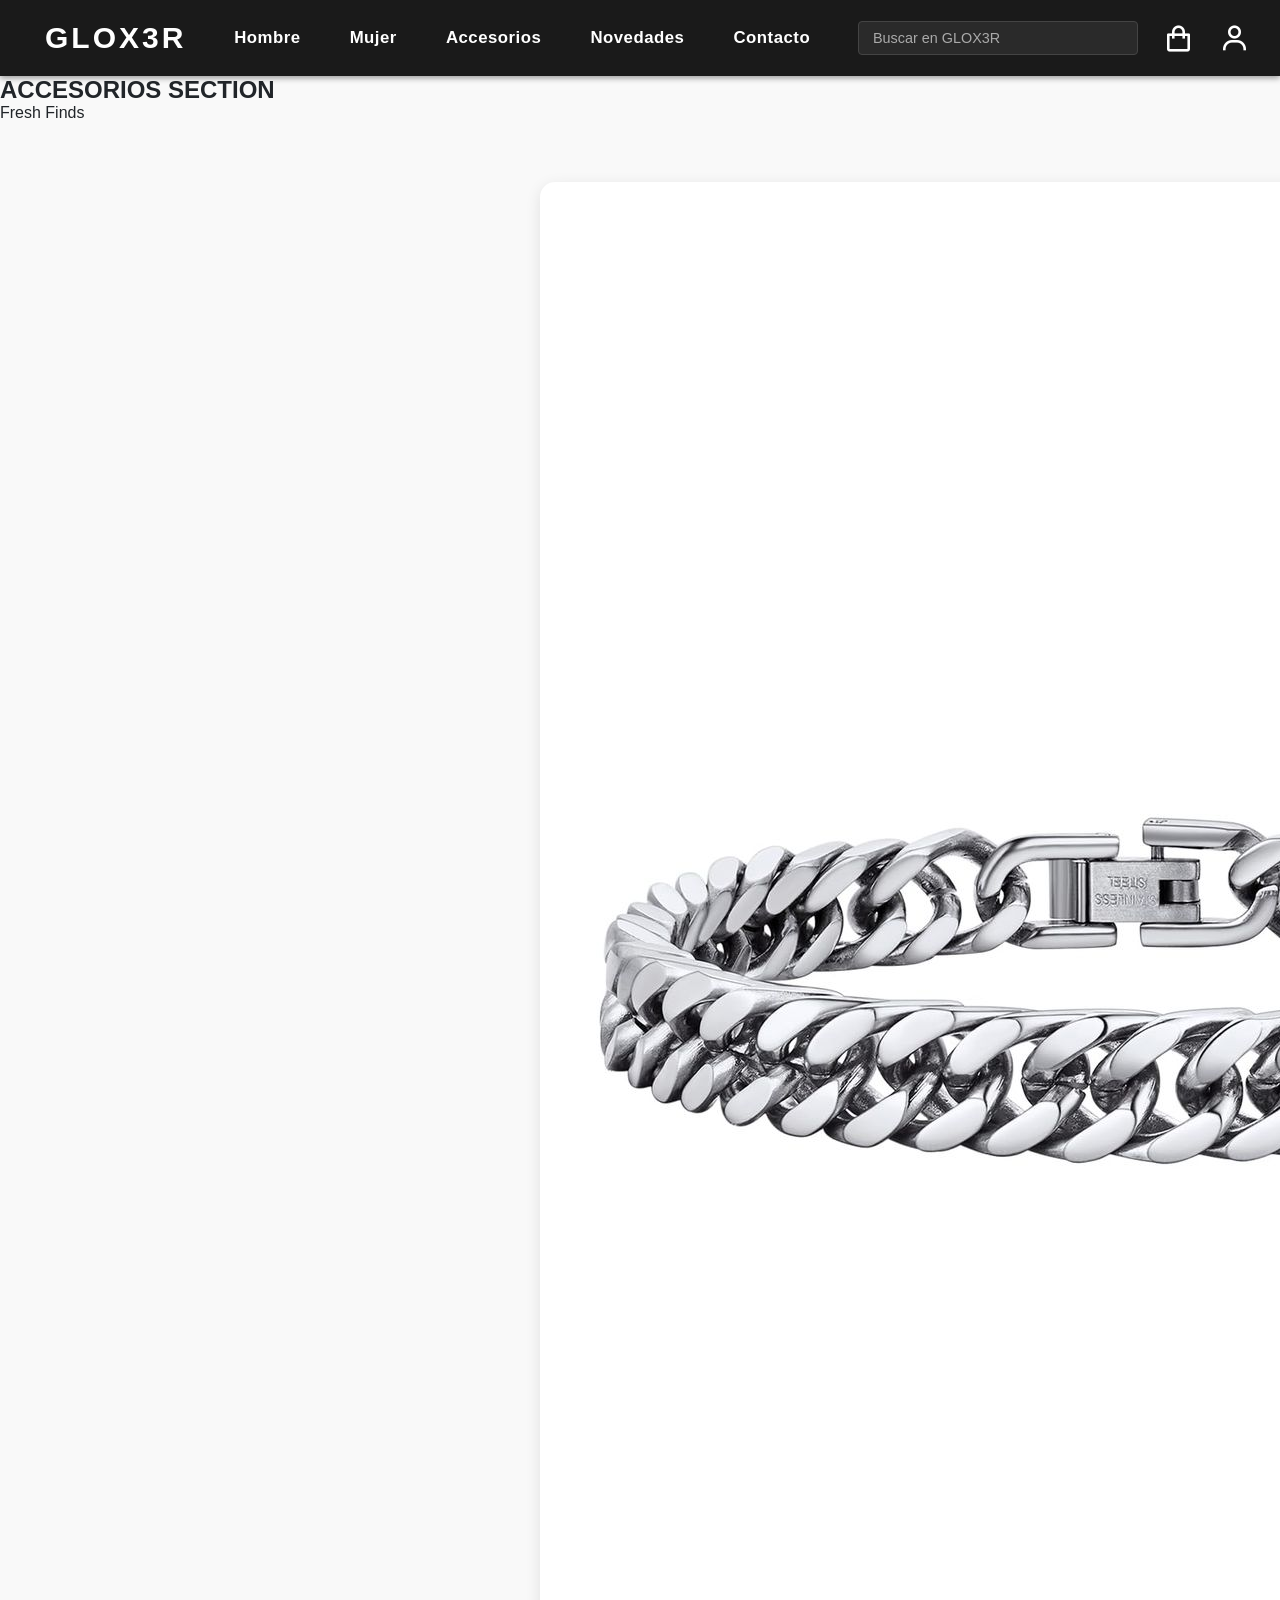
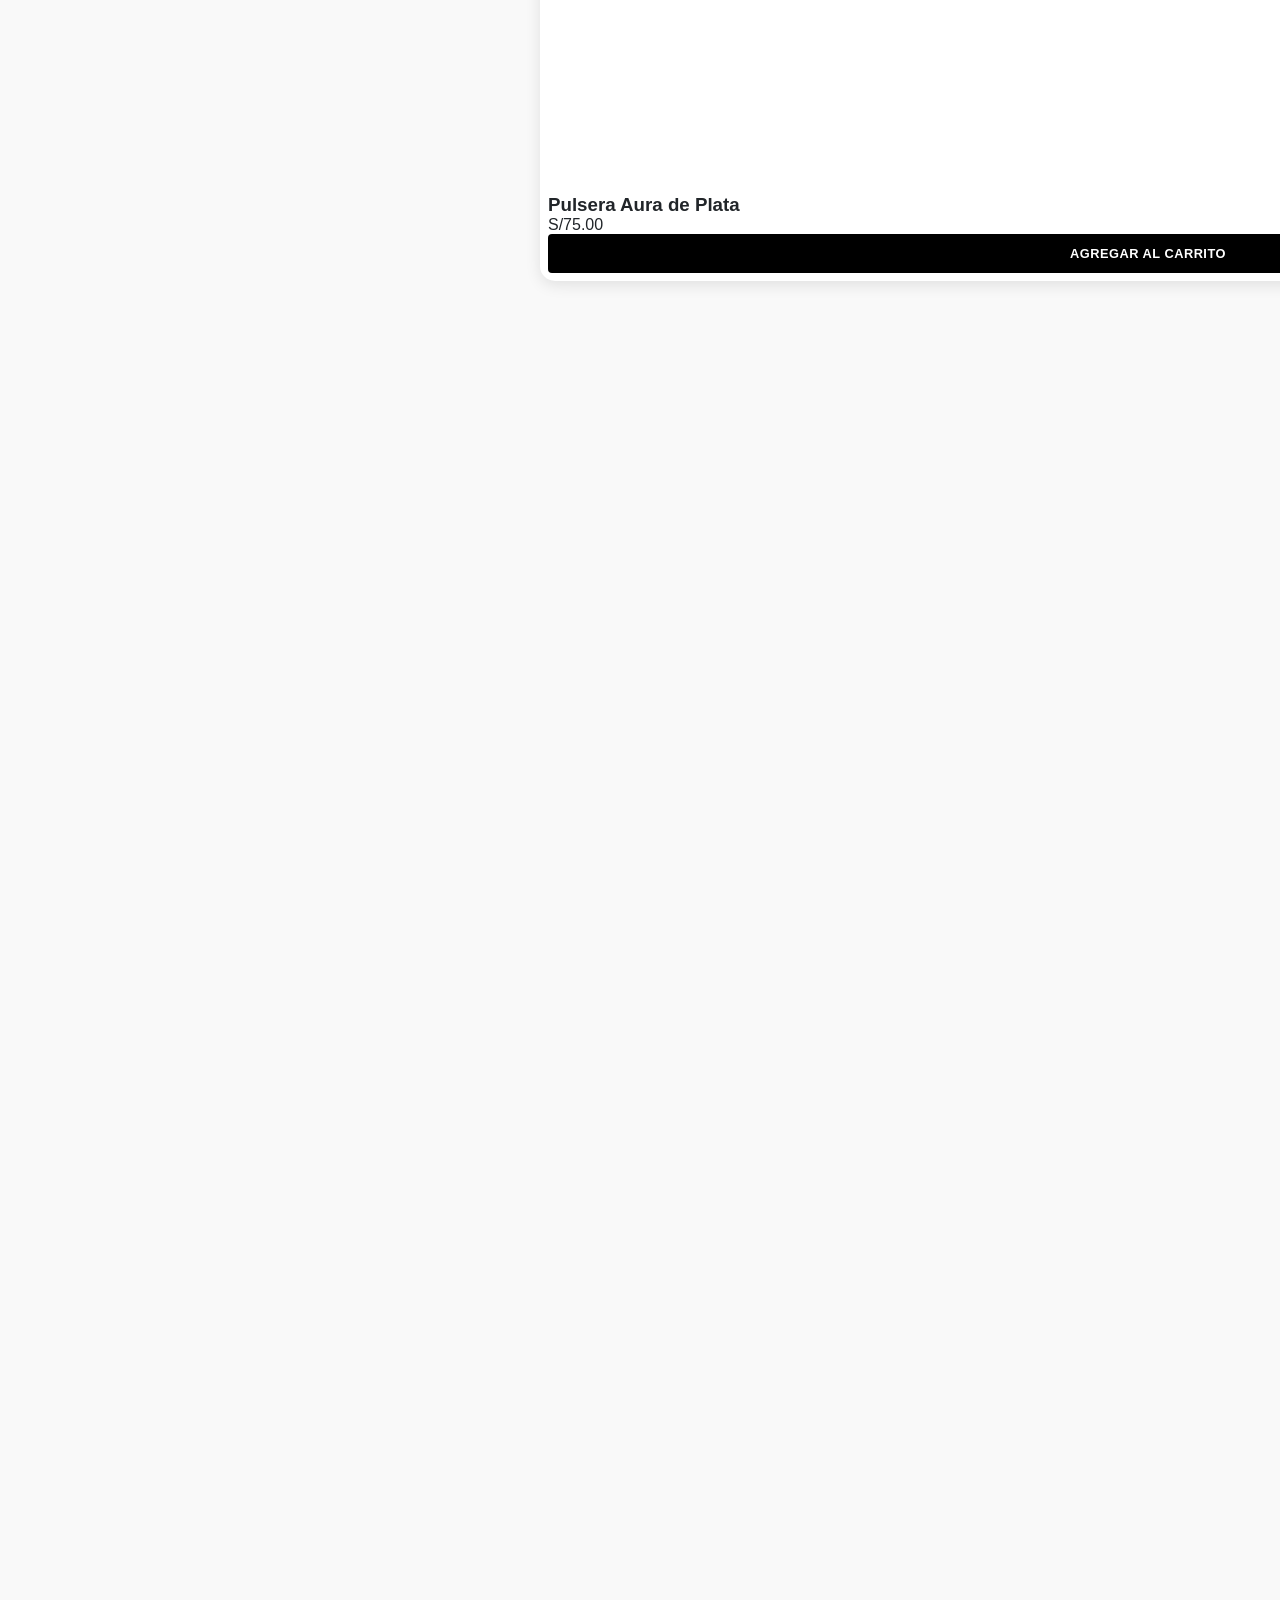
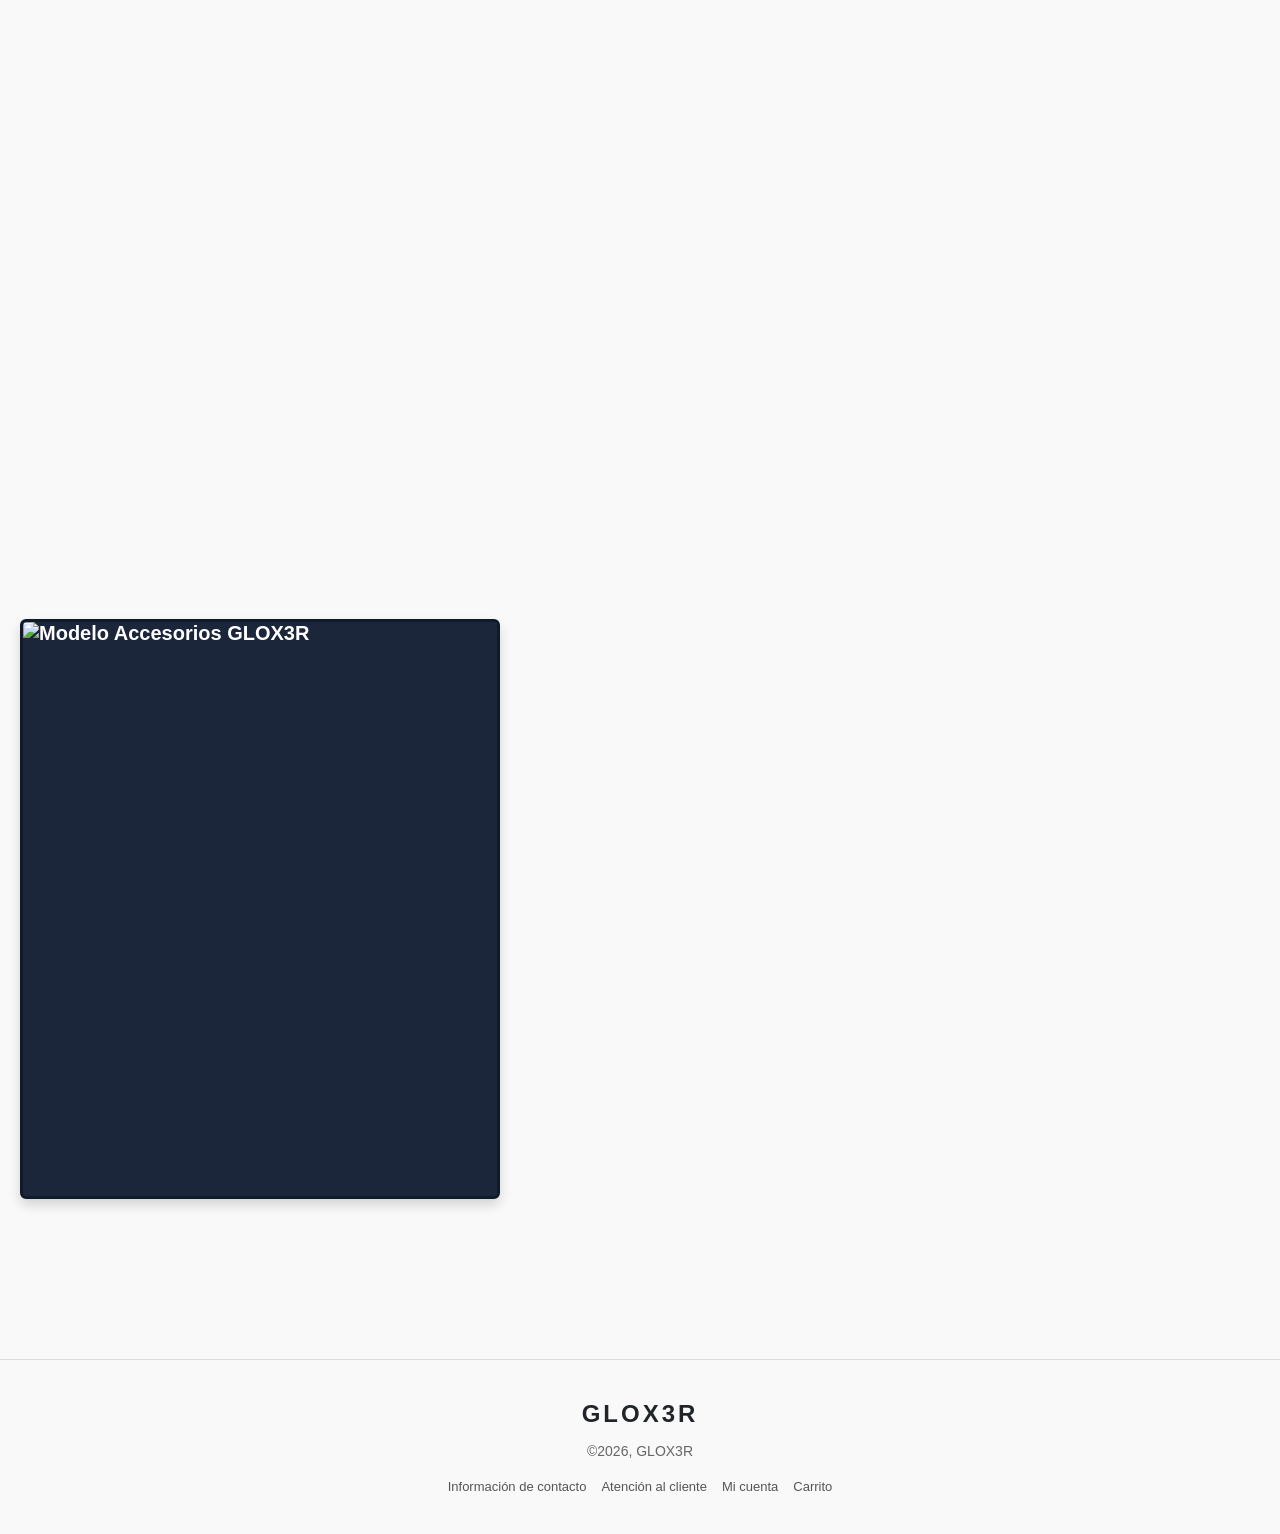
==== commit 2147ecbc: "pie_pagina" ====
--- a/html/accesorios.html
+++ b/html/accesorios.html
@@ -51,7 +51,7 @@
             <div class="escalera-productos">
                 <div class="tarjeta-producto escalon-1">
                     <div class="imagen-placeholder">
-                        <img src="https://i.pinimg.com/1200x/4a/86/54/4a86544299750baed52f745a440141fc.jpg" alt="Pulsera Aura de Plata">
+                        <img src="../img/Pulsera Aura de Plata.jpg" alt="Pulsera Aura de Plata">
                     </div>
                     <h3>Pulsera Aura de Plata</h3>
                     <p class="precio">S/75.00</p>
@@ -70,7 +70,7 @@
          
                 <div class="tarjeta-producto escalon-3">
                     <div class="imagen-placeholder">
-                        <img src="https://i.pinimg.com/736x/2d/87/b1/2d87b15fff3b9a47523ad0361b34352c.jpg" alt="Collar JSCRST">
+                        <img src="../img/Collar JSCRST.jpg" alt="Collar JSCRST">
                     </div>
                     <h3>Collar JSCRST</h3>
                     <p class="precio">S/89.00</p>
@@ -78,7 +78,7 @@
                 </div>
                 <div class="tarjeta-producto escalon-4">
                     <div class="imagen-placeholder">
-                        <img src="https://i0.wp.com/joyeriacavallini.com/wp-content/uploads/2024/03/jd193_2.jpg?fit=1080%2C1080&ssl=1" alt="Anillo Roman">
+                        <img src="../img/Anillo Roman.webp" alt="Anillo Roman">
                     </div>
                     <h3>Anillo Roman</h3>
                     <p class="precio">S/49.00</p>
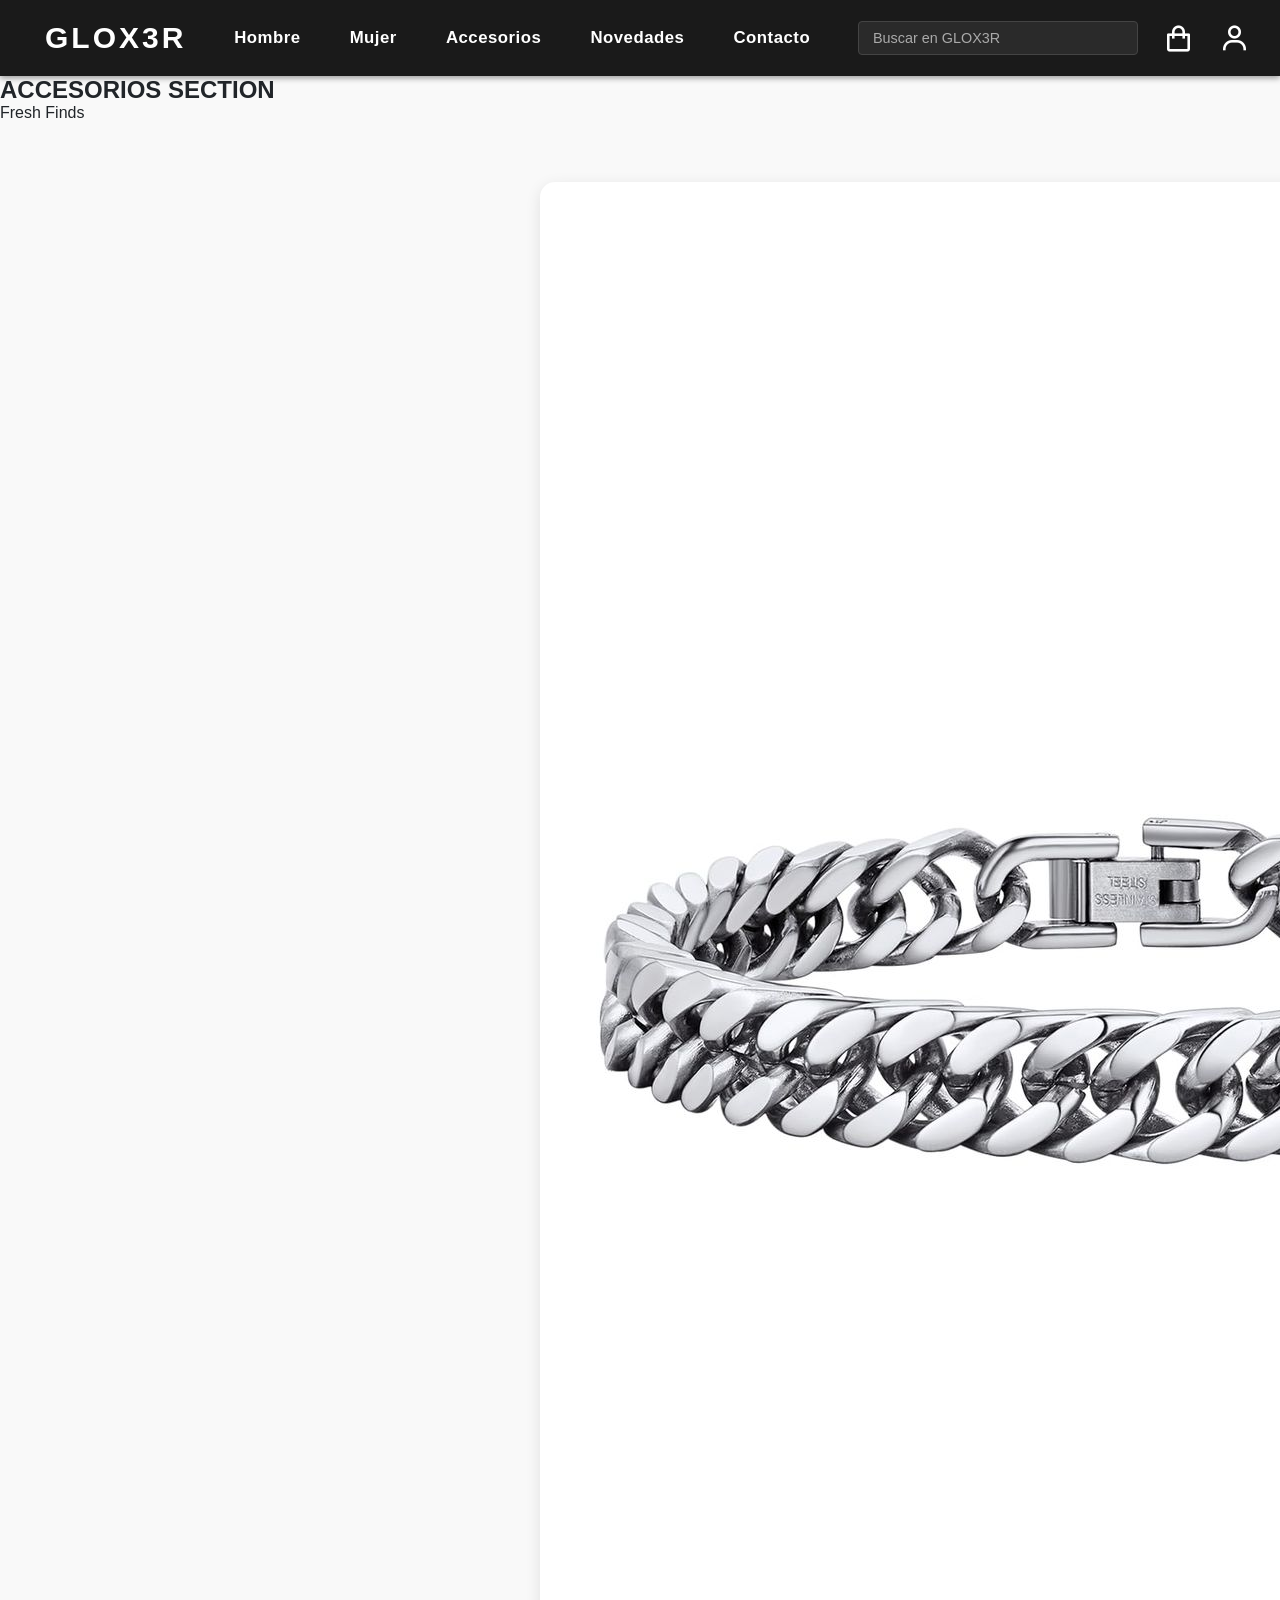
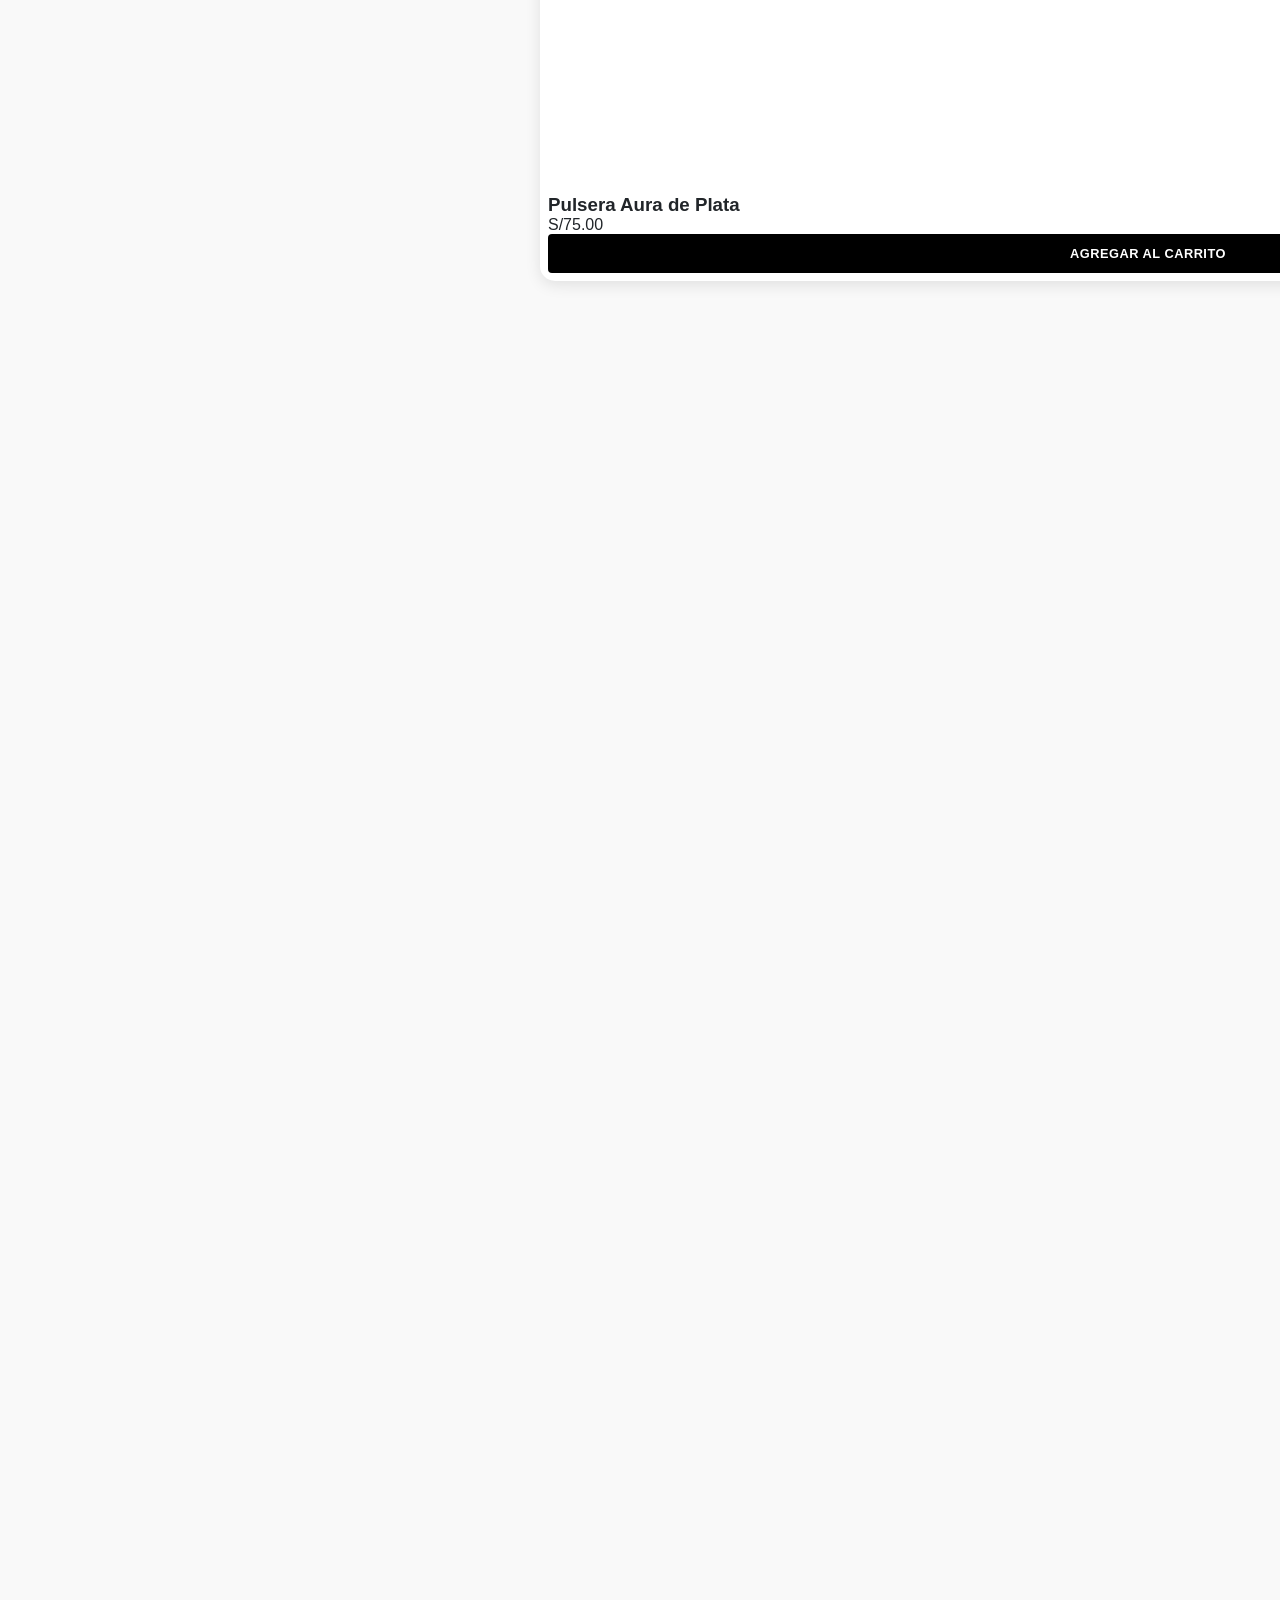
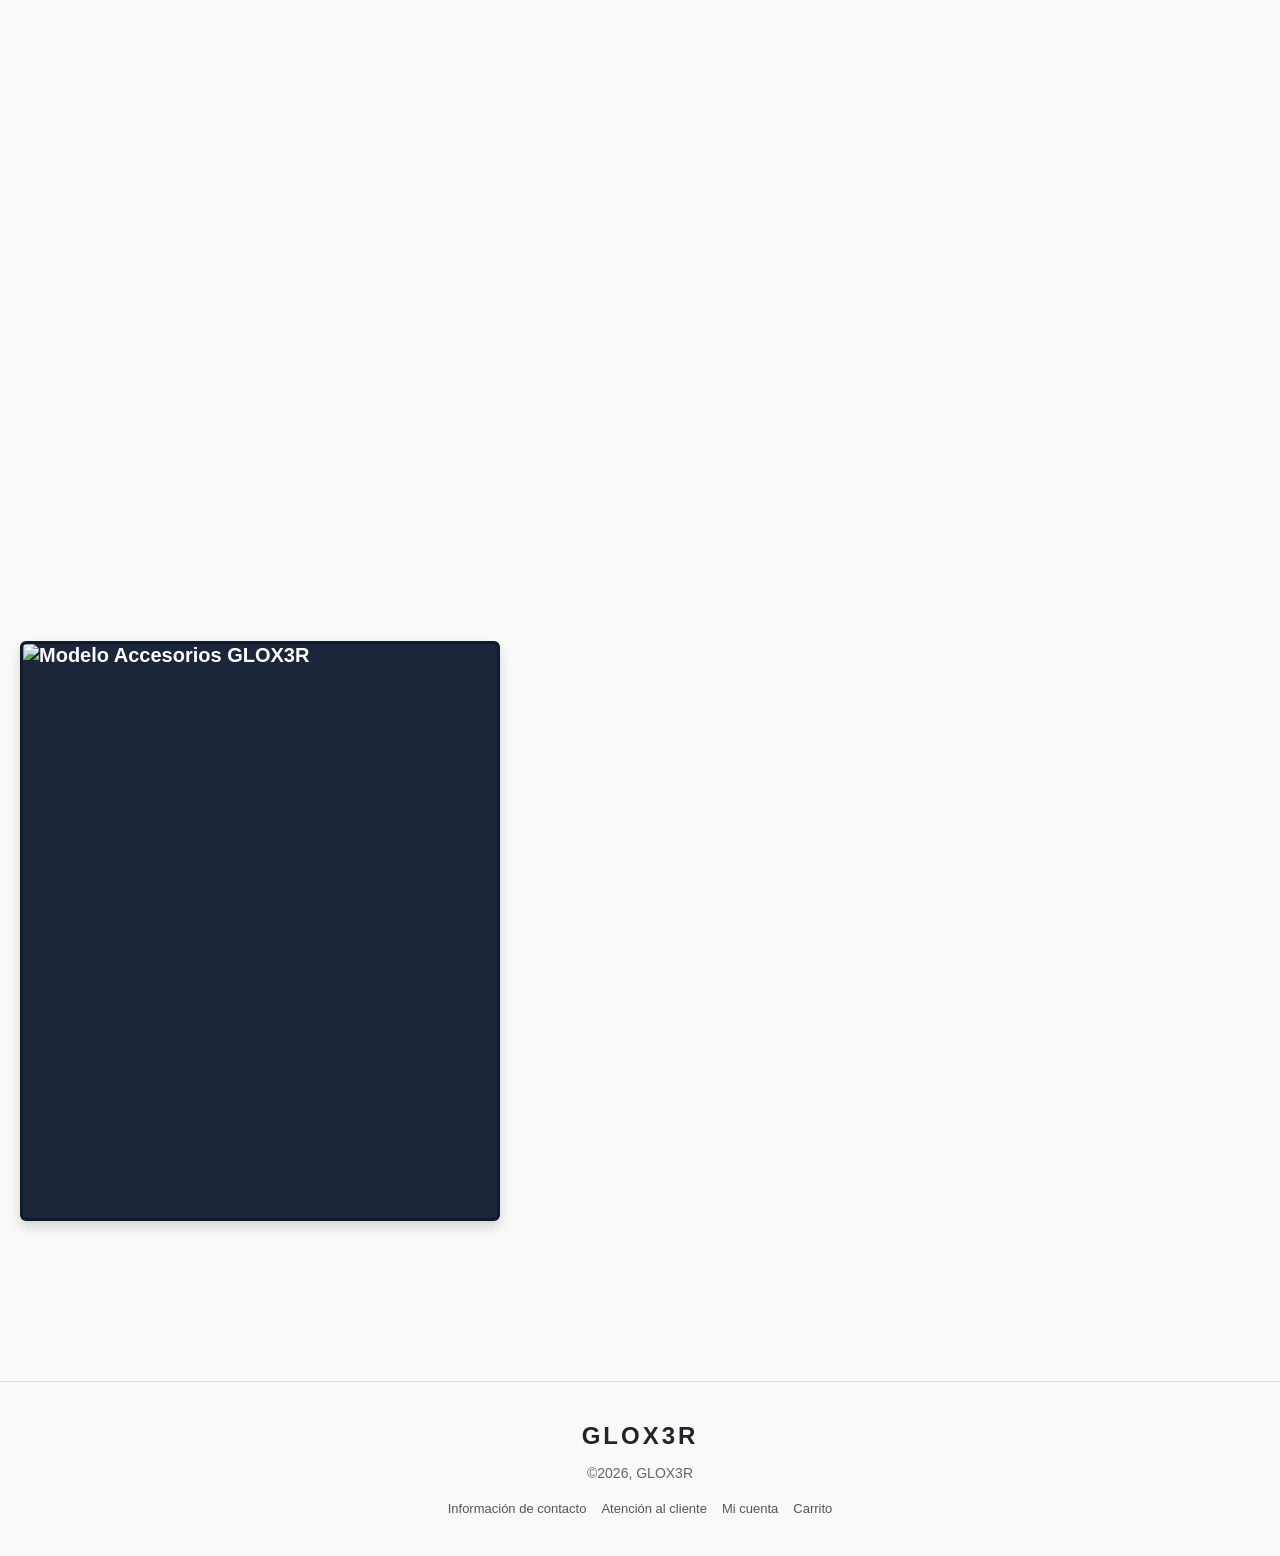
==== commit bc7783e3: "favicon" ====
--- a/html/accesorios.html
+++ b/html/accesorios.html
@@ -4,8 +4,9 @@
     <meta charset="UTF-8">
     <meta name="viewport" content="width=device-width, initial-scale=1.0">
     <title>GLOX3R - Accesorios</title>
+    <link rel="icon" href="../favicon/icono.jpg" type="image/jpg">
+    <link href='https://unpkg.com/boxicons@2.1.4/css/boxicons.min.css' rel='stylesheet'>
     <link rel="stylesheet" href="../css/accesorios.css">
-    <link href='https://unpkg.com/boxicons@2.1.4/css/boxicons.min.css' rel='stylesheet'>
     <link rel="stylesheet" href="../css/app.css">
     <script defer src="../js/catalogo.js"></script>
     <script defer src="../js/app.js"></script>
@@ -62,9 +63,9 @@
                     <div class="imagen-placeholder">
                         <img src="https://i.pinimg.com/1200x/eb/a5/05/eba5053fd19c36e64a8a04ac3a3dde6b.jpg" alt="Collar Velvet Riot">
                     </div>
-                    <h3>Velvet Riot</h3>
+                    <h3>Collar Velvet Riot</h3>
                     <p class="precio">S/90.00</p>
-                    <button type="button" class="boton-carrito" data-agregar="velvet-riot" aria-label="Agregar Velvet Riot al carrito">Agregar al carrito</button>
+                    <button type="button" class="boton-carrito" data-agregar="collar-velvet-riot" aria-label="Agregar Collar Velvet Riot al carrito">Agregar al carrito</button>
                 </div>
 
          
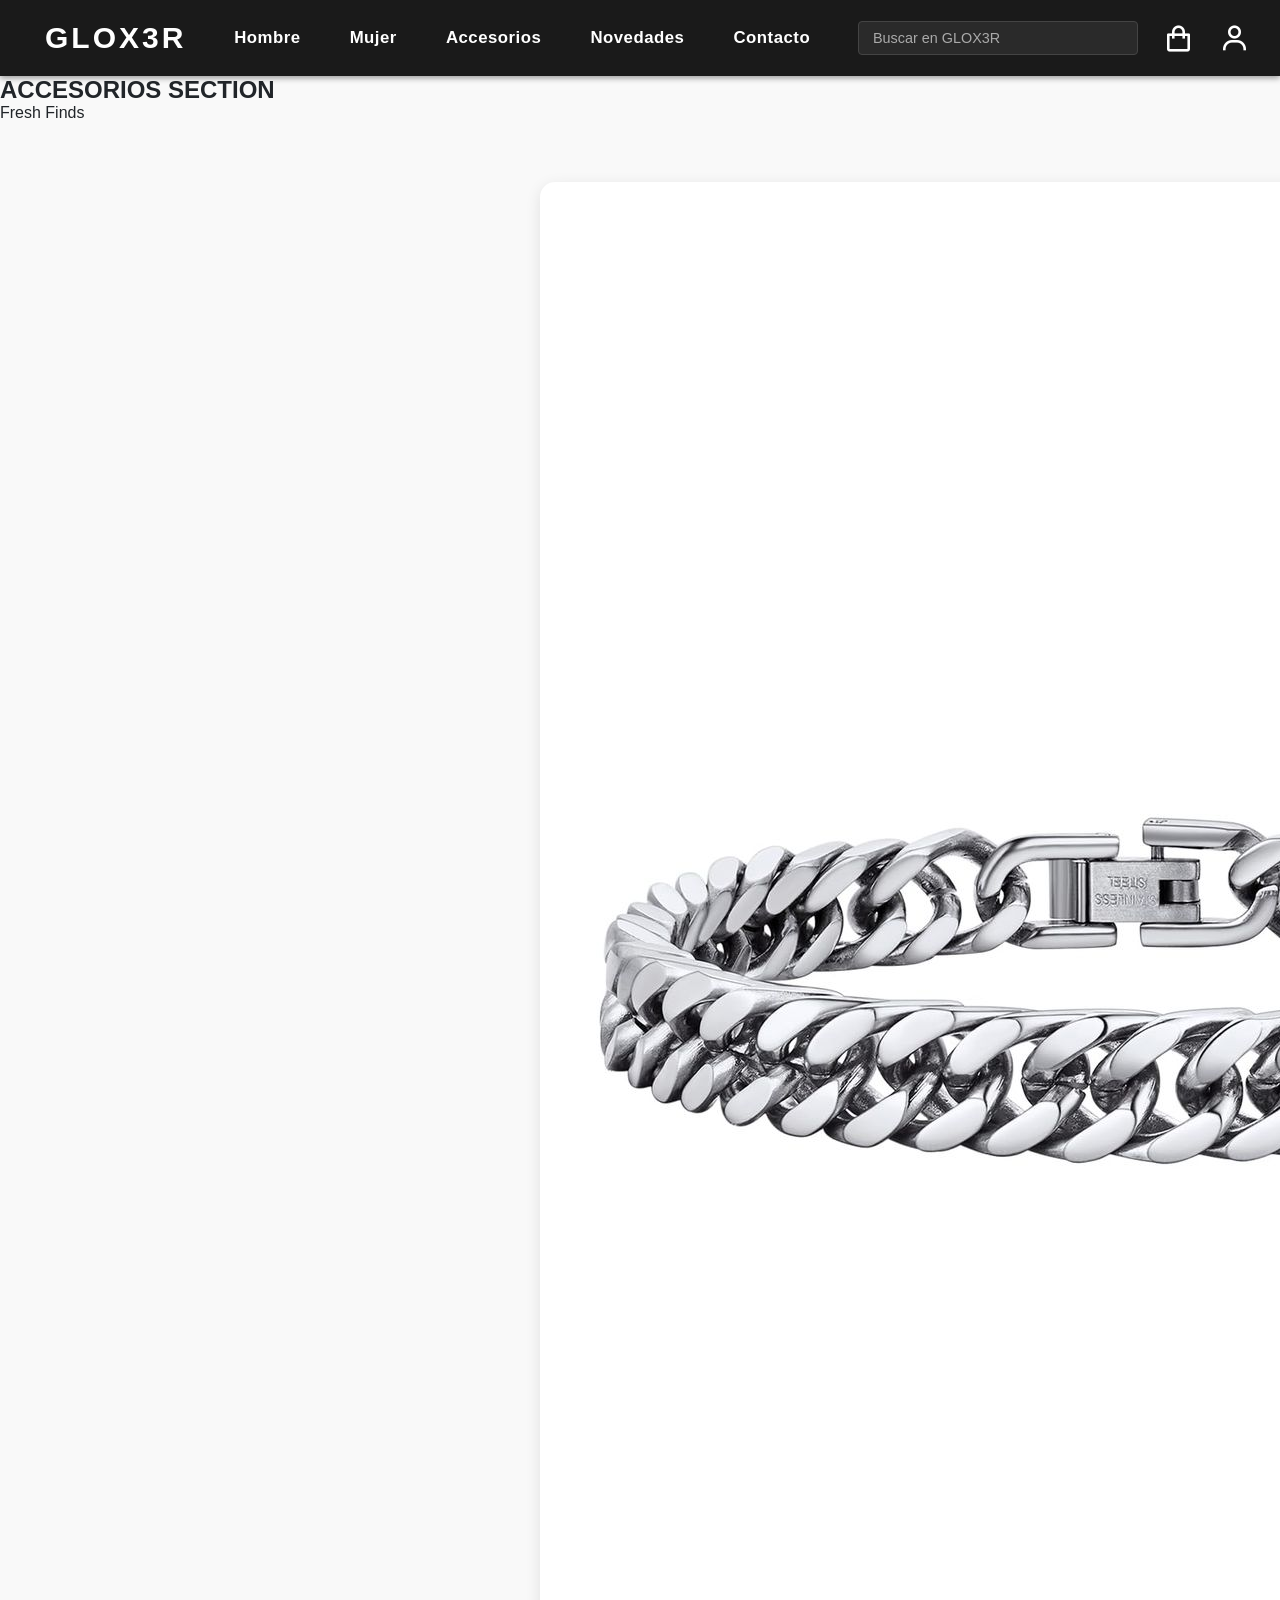
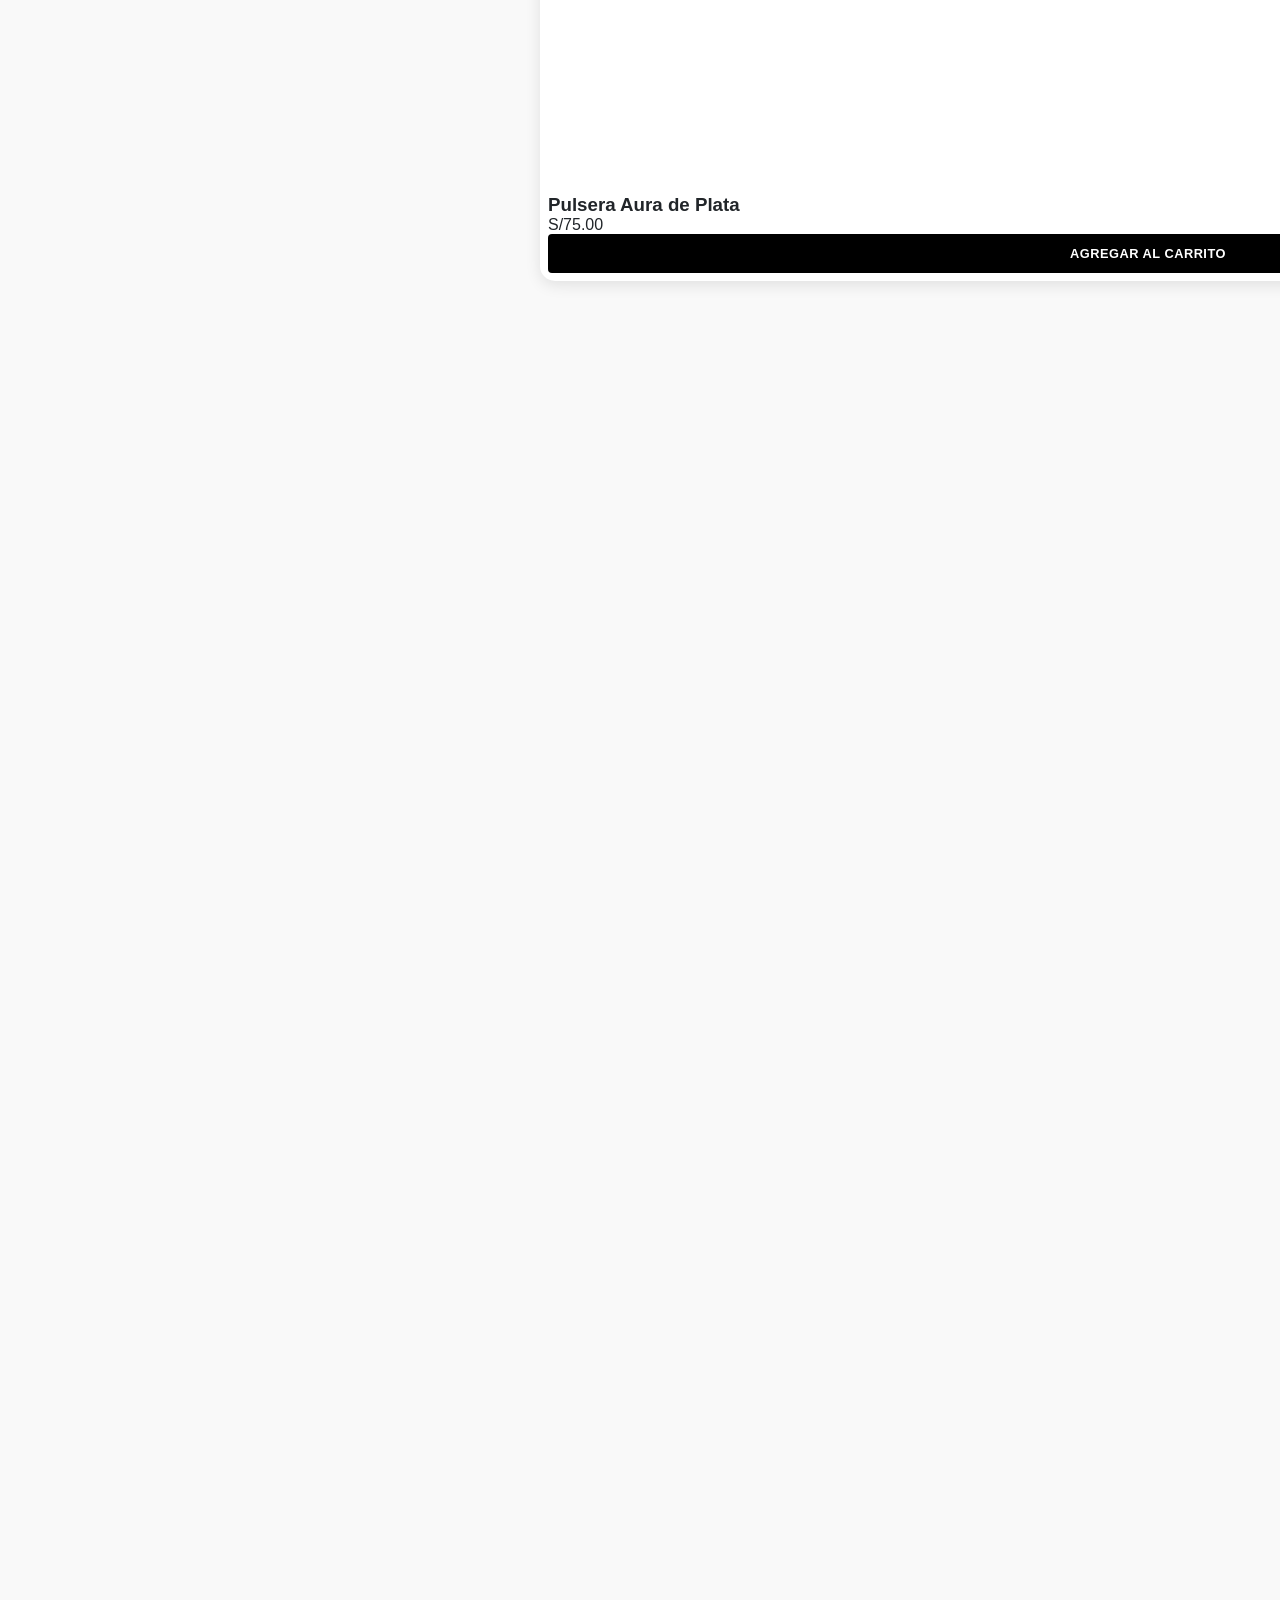
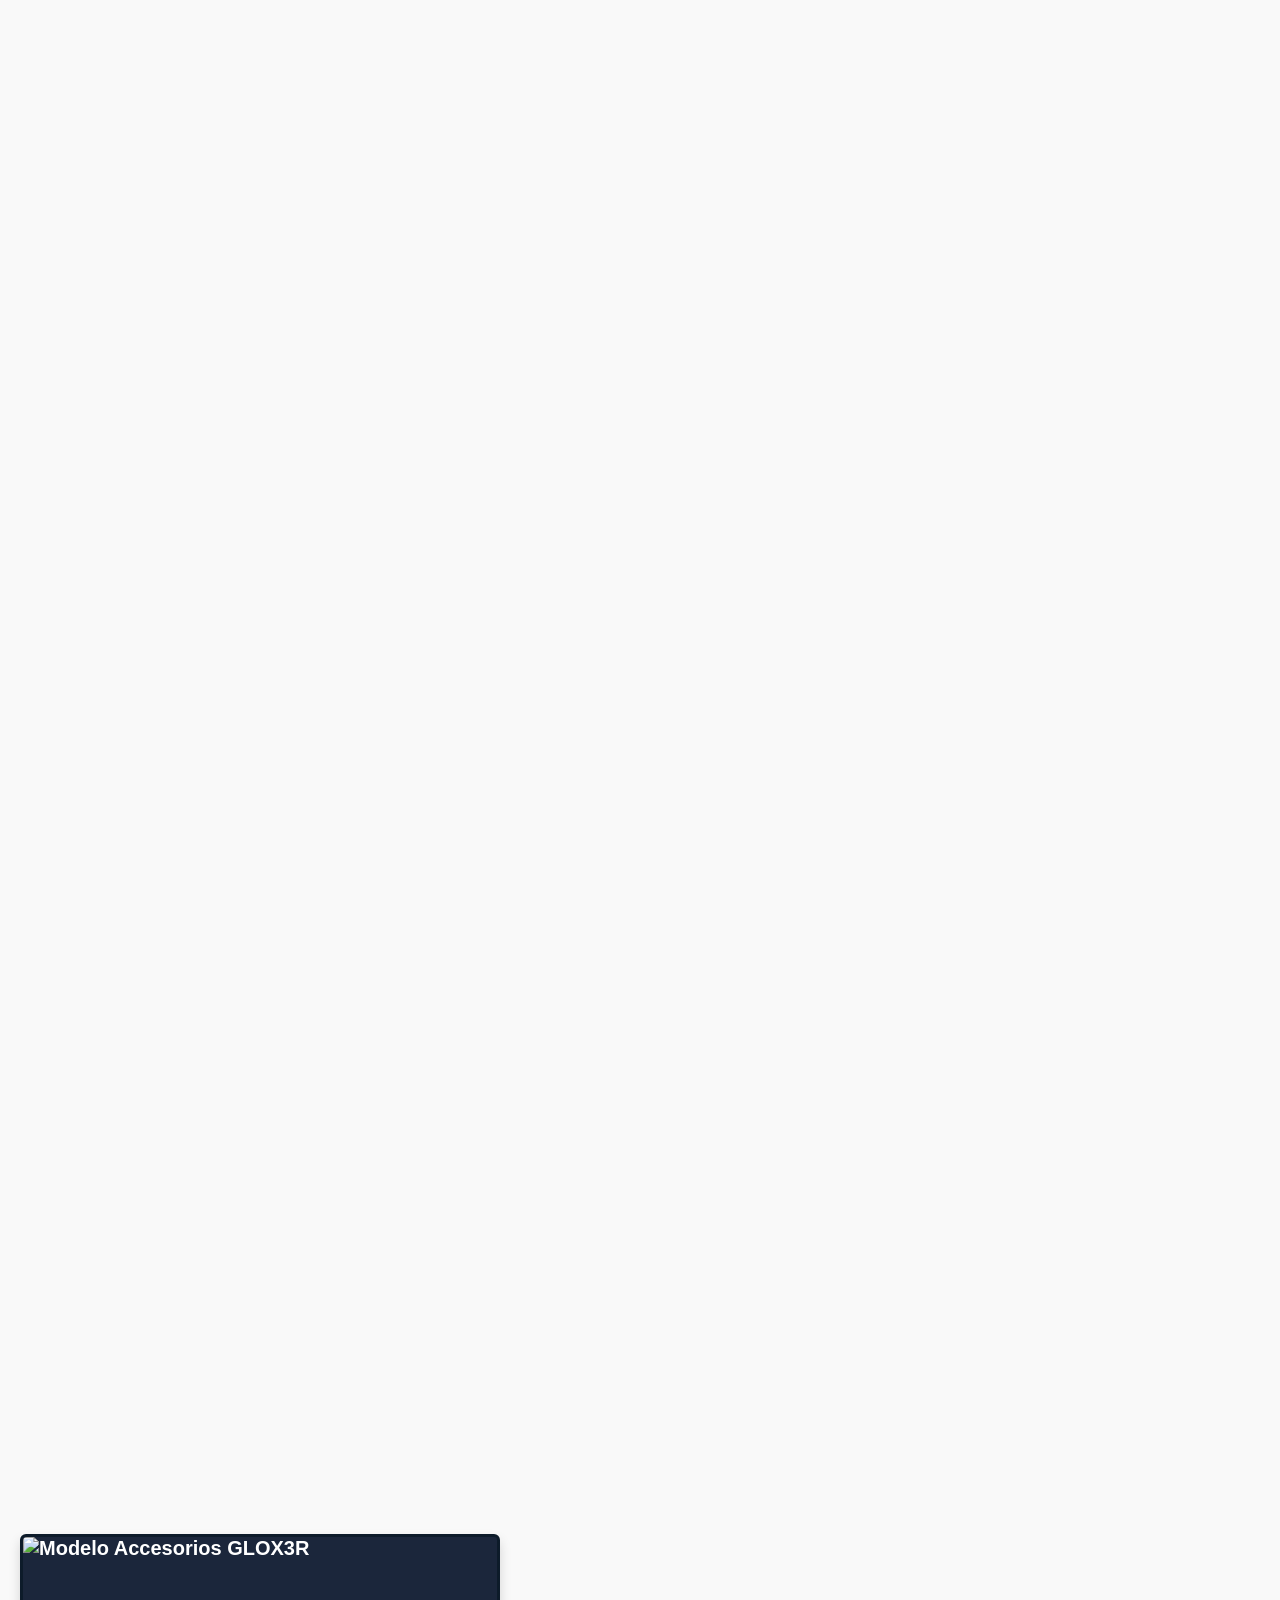
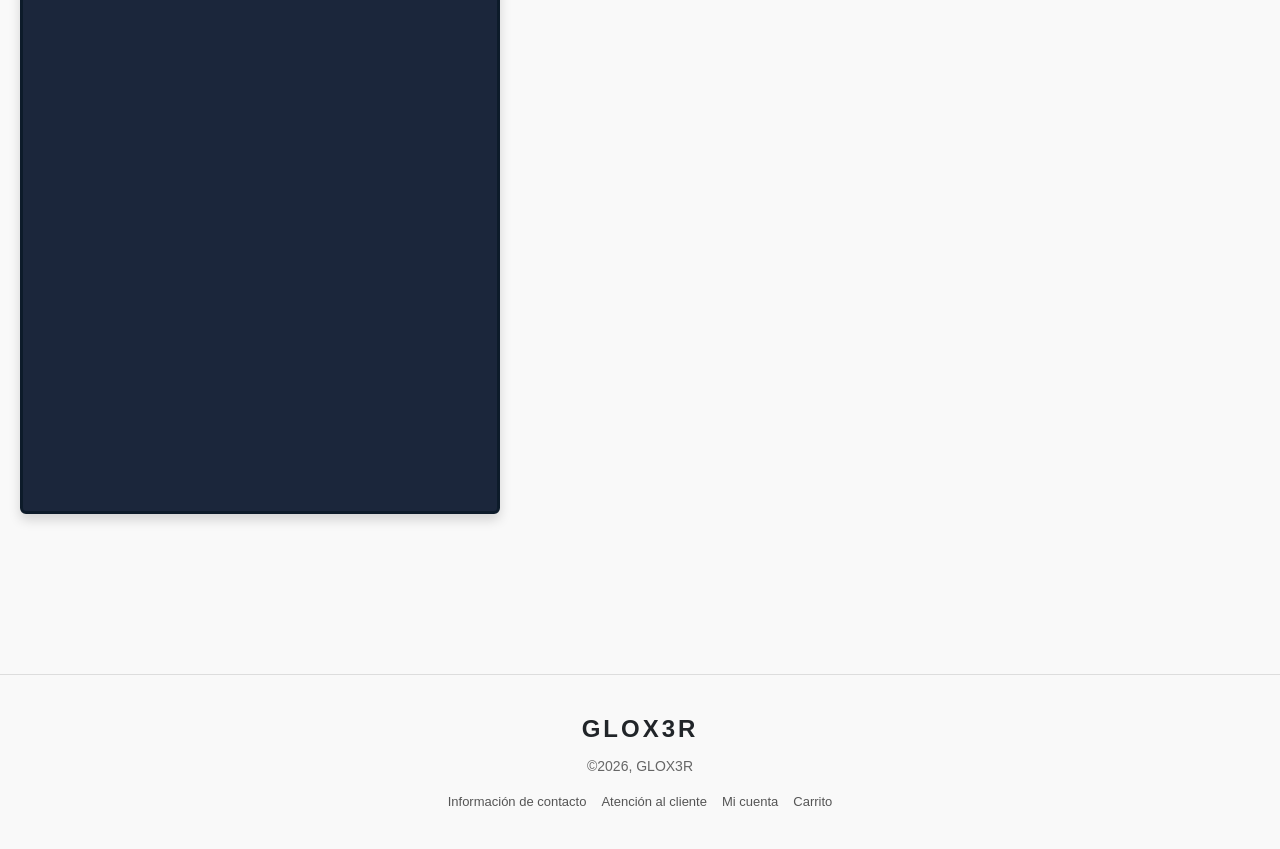
==== commit a074a6f1: "productos y funcionamiento" ====
--- a/html/accesorios.html
+++ b/html/accesorios.html
@@ -61,7 +61,7 @@
 
                 <div class="tarjeta-producto escalon-2">
                     <div class="imagen-placeholder">
-                        <img src="https://i.pinimg.com/1200x/eb/a5/05/eba5053fd19c36e64a8a04ac3a3dde6b.jpg" alt="Collar Velvet Riot">
+                        <img src="../img/Collar Velvet Riot.png" alt="Collar Velvet Riot">
                     </div>
                     <h3>Collar Velvet Riot</h3>
                     <p class="precio">S/90.00</p>
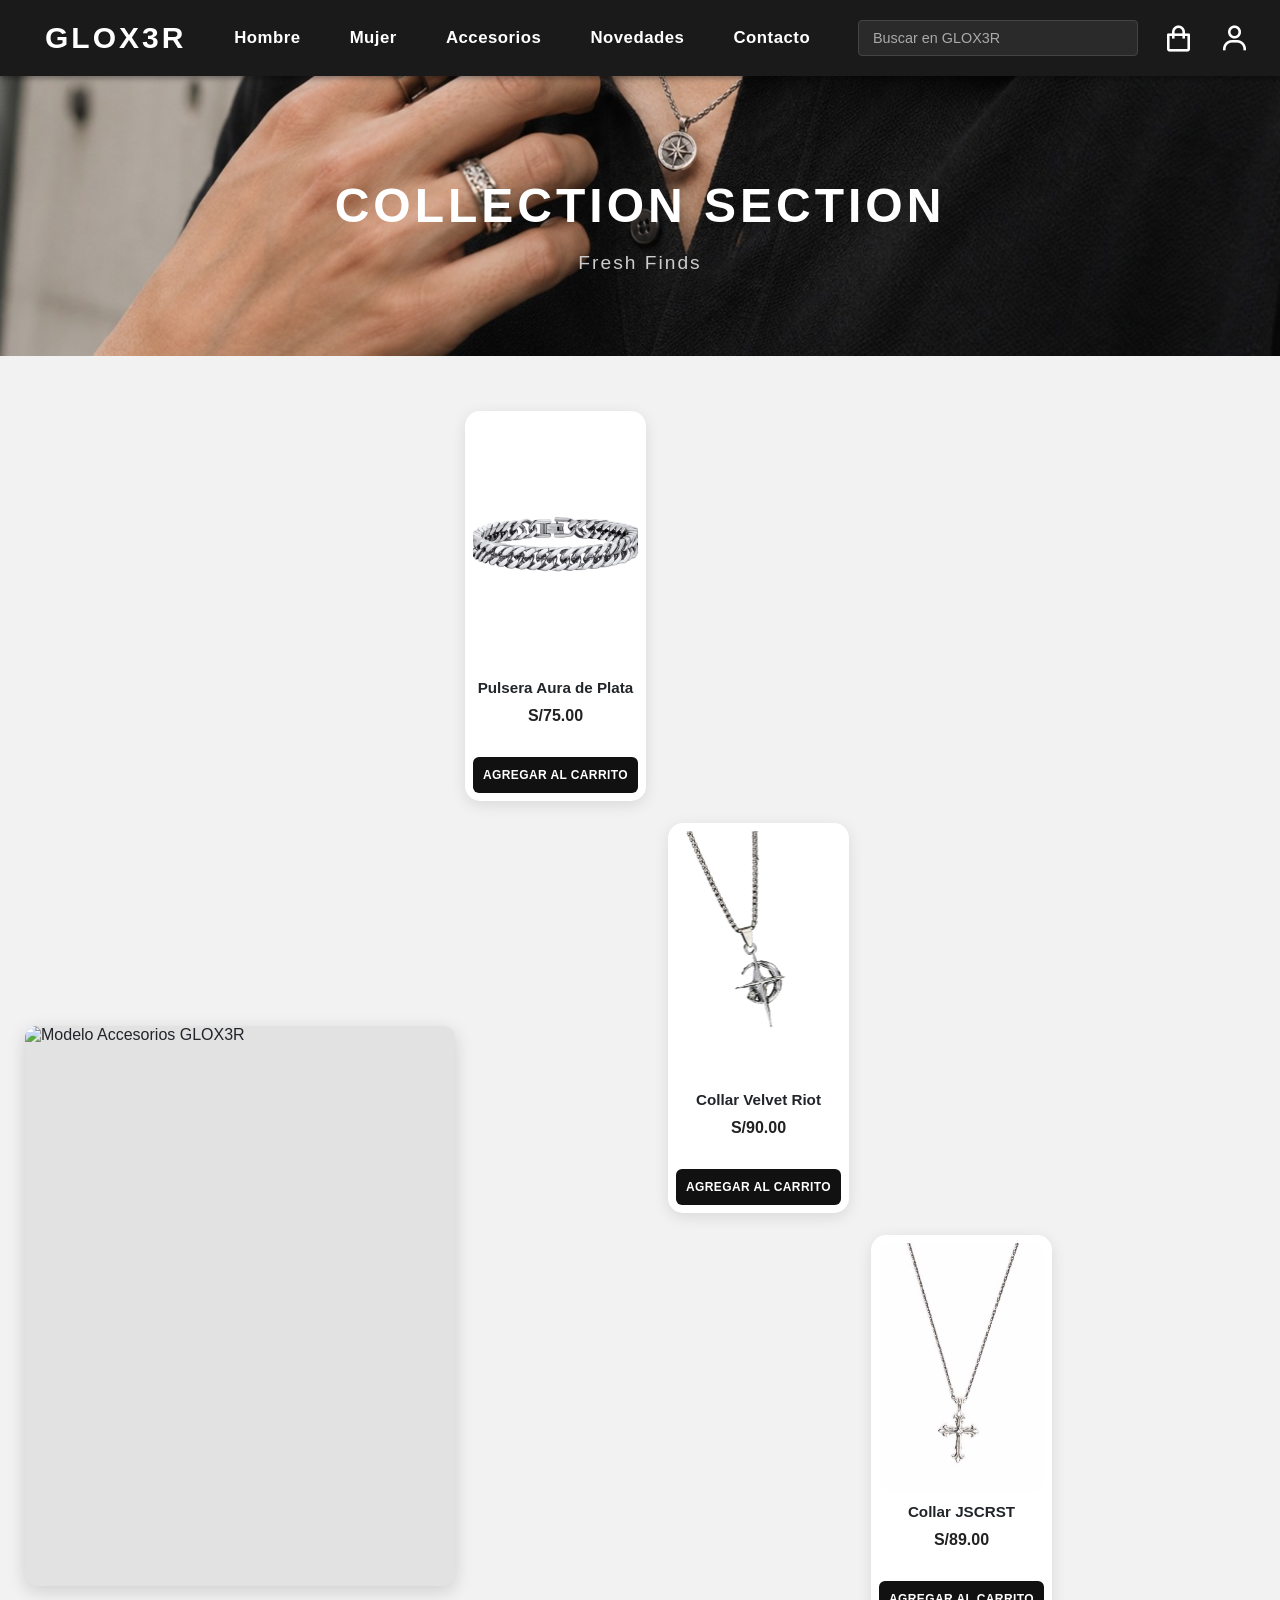
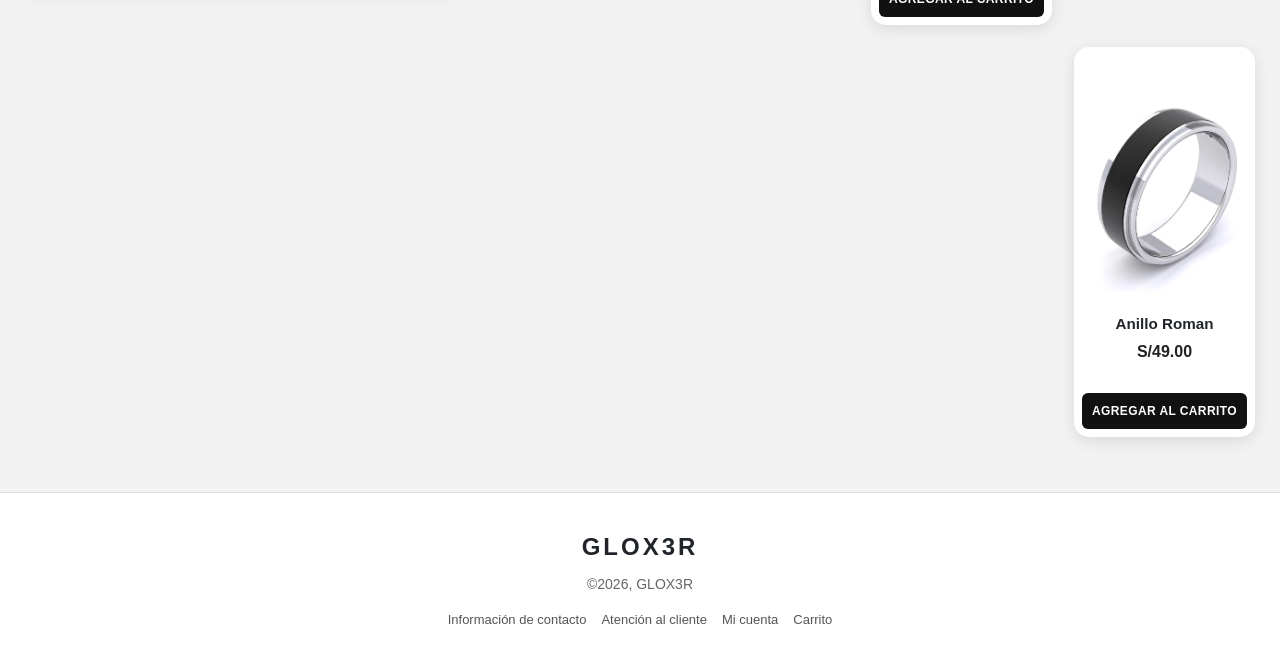
==== commit 08658d4a: "terminar carrusel y detalles" ====
--- a/html/accesorios.html
+++ b/html/accesorios.html
@@ -3,11 +3,11 @@
 <head>
     <meta charset="UTF-8">
     <meta name="viewport" content="width=device-width, initial-scale=1.0">
-    <title>GLOX3R - Accesorios</title>
+    <title>Accesorios</title>
     <link rel="icon" href="../favicon/icono.jpg" type="image/jpg">
     <link href='https://unpkg.com/boxicons@2.1.4/css/boxicons.min.css' rel='stylesheet'>
+    <link rel="stylesheet" href="../css/app.css">    
     <link rel="stylesheet" href="../css/accesorios.css">
-    <link rel="stylesheet" href="../css/app.css">
     <script defer src="../js/catalogo.js"></script>
     <script defer src="../js/app.js"></script>
 </head>
@@ -39,8 +39,9 @@
     </div>
 </header>
     <section class="banner-principal-accesorios">
+        <img src="../img/Collection Section.jpg" alt="Colección de accesorios GLOX3R" class="imagen-banner-accesorios">
         <div class="contenido-banner">
-            <h1>ACCESORIOS SECTION</h1>
+            <h1>COLLECTION SECTION</h1>
             <p>Fresh Finds</p>
         </div>
     </section>
--- a/css/app.css
+++ b/css/app.css
@@ -1,177 +1,368 @@
-.menu-icon { 
-    background: none; border: 0; 
-    padding: 0; 
-    font-family: inherit; 
-    line-height: 1; color: #ffffff; 
-}
-.menu-icon:focus-visible, 
-.btn-cantidad:focus-visible, 
-.btn-eliminar:focus-visible { outline: 2px solid #ffffff; 
-    outline-offset: 2px; 
-}
-
-.navbar a:focus-visible, 
+.navbar {
+    width: 100%;
+    box-sizing: border-box;
+    background-color: #1a1a1a;
+    color: #ffffff;
+    padding: 20px 30px;
+    display: flex;
+    align-items: center;
+    justify-content: space-between;
+    box-shadow: 0 2px 6px rgba(0, 0, 0, 0.4);
+    position: relative;
+    z-index: 10;
+    line-height: normal;
+}
+
+.menu-icon {
+    display: none;
+    background: none;
+    border: 0;
+    padding: 0;
+    font-family: inherit;
+    line-height: 1;
+    color: #ffffff;
+}
+
+.logo {
+    font-size: 30px;
+    font-family: 'Segoe UI', Tahoma, Geneva, Verdana, sans-serif;
+    font-weight: bold;
+    letter-spacing: 3px;
+    cursor: pointer;
+    color: #ffffff;
+    margin-left: 15px;
+    margin-right: auto;
+}
+
+.logo a {
+    text-decoration: none;
+    color: #ffffff;
+}
+
+.categorias {
+    flex: 1;
+    display: flex;
+    justify-content: center;
+}
+
+.categorias ul {
+    display: flex;
+    align-items: center;
+    gap: 25px;
+    margin-left: auto;
+    margin-right: auto;
+    margin-top: 0;
+    margin-bottom: 0;
+    padding: 0;
+    list-style: none;
+}
+
+.categorias a {
+    color: #ffffff;
+    text-decoration: none;
+    font-weight: 600;
+    font-size: 1.05rem;
+    font-family: 'Segoe UI', Tahoma, Geneva, Verdana, sans-serif;
+    letter-spacing: 0.5px;
+    white-space: nowrap;
+    display: inline-block;
+    padding: 8px 12px;
+    border-radius: 20px;
+    transition: color 0.3s, background-color 0.3s;
+}
+
+.categorias a:hover {
+    color: #cccccc;
+    background-color: rgba(255, 255, 255, 0.1);
+}
+
+.acciones {
+    display: flex;
+    align-items: center;
+    gap: 15px;
+}
+
+.acciones form {
+    margin: 0;
+}
+
+.acciones input {
+    display: block;
+    box-sizing: border-box;
+    width: 280px;
+    height: 36px;
+    padding: 8px 14px;
+    border-radius: 4px;
+    border: 1px solid #444;
+    background-color: #2a2a2a;
+    color: #fdfcfc;
+    outline: none;
+    font-family: 'Segoe UI', Tahoma, Geneva, Verdana, sans-serif;
+    font-size: 0.9rem;
+    line-height: 1.2;
+}
+
+.acciones input::placeholder {
+    color: #aaa;
+    opacity: 1;
+}
+
+.acciones input::placeholder {
+    color: #aaa;
+}
+
+.icono {
+    font-size: 31px;
+    color: #ffffff;
+    margin-left: 10px;
+    cursor: pointer;
+    text-decoration: none;
+    transition: color 0.3s;
+    display: flex;
+    align-items: center;
+}
+
+.icono:hover {
+    color: #cccccc;
+}
+
+.navbar a.icono {
+    position: relative;
+}
+
+.menu-icon:focus-visible,
+.btn-cantidad:focus-visible,
+.btn-eliminar:focus-visible {
+    outline: 2px solid #ffffff;
+    outline-offset: 2px;
+}
+
+.navbar a:focus-visible,
 .acciones input:focus-visible {
-     outline: 2px solid #ffffff; 
-     outline-offset: 2px; 
-}
-
-@media (min-width: 1101px) { 
-    .menu-icon { 
-        display: none; 
-    } 
-}
-
-.navbar a.icono { 
-    position: relative; 
+    outline: 2px solid #ffffff;
+    outline-offset: 2px;
 }
 
 .insignia-carrito {
-    position: absolute; 
-    top: -6px; right: -8px; min-width: 18px; height: 18px; padding: 0 5px;
-    border-radius: 9px; background: #d93025; color: #fff; font-size: 11px; font-weight: 700;
-    line-height: 18px; text-align: center; font-family: 'Segoe UI', Tahoma, Geneva, Verdana, sans-serif;
-}
-.insignia-carrito[hidden] { display: none; }
-
-/* ---------- Aviso emergente ---------- */
+    position: absolute;
+    top: -6px;
+    right: -8px;
+    min-width: 18px;
+    height: 18px;
+    padding: 0 5px;
+    border-radius: 9px;
+    background: #d93025;
+    color: #fff;
+    font-size: 11px;
+    font-weight: 700;
+    line-height: 18px;
+    text-align: center;
+    font-family: 'Segoe UI', Tahoma, Geneva, Verdana, sans-serif;
+}
+
+.insignia-carrito[hidden] {
+    display: none;
+}
+
 .aviso-glox3r {
-    position: fixed; left: 50%; bottom: 24px; transform: translate(-50%, 20px); z-index: 1000;
-    max-width: calc(100% - 32px); padding: 12px 20px; border-radius: 8px;
-    background: #1a1a1a; color: #fff; font-size: 14px; text-align: center;
-    box-shadow: 0 6px 20px rgba(0, 0, 0, 0.3); opacity: 0; pointer-events: none;
+    position: fixed;
+    left: 50%;
+    bottom: 24px;
+    transform: translate(-50%, 20px);
+    z-index: 1000;
+    max-width: calc(100% - 32px);
+    padding: 12px 20px;
+    border-radius: 8px;
+    background: #1a1a1a;
+    color: #fff;
+    font-size: 14px;
+    text-align: center;
+    box-shadow: 0 6px 20px rgba(0, 0, 0, 0.3);
+    opacity: 0;
+    pointer-events: none;
     transition: opacity 0.25s, transform 0.25s;
 }
-.aviso-glox3r.visible { opacity: 1; transform: translate(-50%, 0); }
-
-/* ---------- Imagen neutra (producto sin foto) ---------- */
+
+.aviso-glox3r.visible {
+    opacity: 1;
+    transform: translate(-50%, 0);
+}
+
 .imagen-neutra {
-    display: flex; align-items: center; justify-content: center; text-align: center;
-    background-color: #e2e2e2; color: #555; font-weight: 600; font-size: 0.95rem; line-height: 1.3;
-}
-.foto-producto .imagen-neutra { width: 100%; height: 100%; padding: 8px; font-size: 0.8rem; }
-
-/* ---------- Catálogos y resultados ---------- */
-.etiqueta-categoria { display: block; font-size: 0.75rem; color: #777; margin: -4px 0 8px; }
-.mensaje-vacio, .resumen-resultados { grid-column: 1 / -1; color: #555; font-size: 1rem; }
-.resumen-resultados { margin: 0 0 24px; }
-.catalogo-container h1.titulo-resultados { font-size: 1.8rem; margin-bottom: 8px; }
-.boton-carrito, .btn-action { cursor: pointer; }
-
-/* ---------- Carrito ---------- */
-.info-producto .talla label { cursor: pointer; }
-.select-talla { padding: 4px 8px; border: 1px solid #ccc; background: #fff; font-size: 15px; }
-.subtotal-linea { margin-top: 6px; font-size: 15px; color: #444; }
-.grupo-cantidad { display: flex; align-items: center; gap: 6px; }
+    display: flex;
+    align-items: center;
+    justify-content: center;
+    text-align: center;
+    background-color: #e2e2e2;
+    color: #555;
+    font-weight: 600;
+    font-size: 0.95rem;
+    line-height: 1.3;
+}
+
+.foto-producto .imagen-neutra {
+    width: 100%;
+    height: 100%;
+    padding: 8px;
+    font-size: 0.8rem;
+}
+
+.etiqueta-categoria {
+    display: block;
+    font-size: 0.75rem;
+    color: #777;
+    margin: -4px 0 8px;
+}
+
+.mensaje-vacio,
+.resumen-resultados {
+    grid-column: 1 / -1;
+    color: #555;
+    font-size: 1rem;
+}
+
+.resumen-resultados {
+    margin: 0 0 24px;
+}
+
+.catalogo-container h1.titulo-resultados {
+    font-size: 1.8rem;
+    margin-bottom: 8px;
+}
+
+.boton-carrito,
+.btn-action {
+    cursor: pointer;
+}
+
+.info-producto .talla label {
+    cursor: pointer;
+}
+
+.select-talla {
+    padding: 4px 8px;
+    border: 1px solid #ccc;
+    background: #fff;
+    font-size: 15px;
+}
+
+.subtotal-linea {
+    margin-top: 6px;
+    font-size: 15px;
+    color: #444;
+}
+
+.grupo-cantidad {
+    display: flex;
+    align-items: center;
+    gap: 6px;
+}
+
 .btn-cantidad {
-    width: 40px; height: 40px; border: 1px solid #ccc; background: #fff; font-size: 20px; line-height: 1; cursor: pointer;
-}
-.btn-cantidad:disabled { opacity: 0.4; cursor: not-allowed; }
-.controles-producto .btn-eliminar { background: none; border: 0; cursor: pointer; padding: 6px; font-family: inherit; }
-.controles-producto .cantidad { width: 60px; height: 40px; padding: 4px; }
-.carrito-vacio { background: #fff; border: 1px solid #ccc; padding: 50px 30px; text-align: center; }
-.carrito-vacio p { font-size: 18px; margin-bottom: 20px; }
-.btn-seguir { display: inline-block; padding: 12px 24px; background: #111; color: #fff; text-decoration: none; font-weight: bold; }
-.btn-pagar[aria-disabled="true"], .btn-confirmar:disabled { opacity: 0.5; cursor: not-allowed; }
-
-/* ---------- Formularios ---------- */
-.error-campo { display: block; margin: -8px 0 12px; color: #d93025; font-size: 13px; }
-.error-campo:empty { display: none; }
-[aria-invalid="true"] { border-color: #d93025 !important; }
-.mensaje-formulario, .estado-formulario { margin: 10px 0; font-size: 14px; line-height: 1.4; }
-.mensaje-formulario:empty, .estado-formulario:empty { display: none; }
-.mensaje-formulario.error, .estado-formulario.error { color: #d93025; }
-.mensaje-formulario.ok { color: #1e7e34; }
-.mensaje-formulario.info, .estado-formulario.info { color: #444; }
-.aviso-vacio { background: #fff4e5; border: 1px solid #f0c36d; padding: 12px 16px; margin-bottom: 20px; font-size: 14px; }
-.aviso-vacio[hidden] { display: none; }
-
-/* ======================= DISEÑO ADAPTABLE ======================= */
-
-/* ---------- Cabecera: menú colapsable (≤1100px) ---------- */
-@media (max-width: 1100px) {
-    .navbar { flex-wrap: wrap; padding: 14px 20px; gap: 10px 0; }
-    .logo { font-size: 26px; margin-left: 12px; }
-    .categorias { order: 5; flex: 0 0 100%; display: none; }
-    .navbar.menu-abierto .categorias { display: block; }
-    .categorias ul { flex-direction: column; align-items: stretch; gap: 2px; margin: 8px 0 0; }
-    .categorias a { display: block; padding: 12px 14px; border-radius: 8px; }
-    .acciones input { width: 200px; }
-    /* Áreas táctiles de al menos 44px */
-    .navbar .menu-icon, .navbar a.icono { min-width: 44px; min-height: 44px; align-items: center; justify-content: center; }
-    .navbar a.icono { margin-left: 0; }
-    .insignia-carrito { top: 2px; right: 0; }
-}
-@media (max-width: 600px) {
-    .navbar { padding: 12px 14px; }
-    .logo { font-size: 22px; letter-spacing: 2px; margin-left: 10px; }
-    .acciones { display: contents; }
-    .acciones form { order: 10; flex: 0 0 100%; }
-    .acciones input { width: 100%; padding: 12px 14px; font-size: 16px; }
-    .acciones .icono { order: 2; font-size: 28px; margin-left: 0; }
-    .navbar .menu-icon { order: 0; font-size: 28px; }
-    .navbar .logo { order: 1; }
-    .categorias { order: 5; }
-}
-
-/* ---------- Tablet (≤900px) ---------- */
-@media (max-width: 900px) {
-    .grid-3 { grid-template-columns: repeat(2, 1fr); }
-    .productos-caja { grid-template-columns: repeat(2, minmax(0, 1fr)); gap: 20px; }
-    .producto-carta { width: 100%; }
-    .banner-seccion-full { height: 300px; }
-    .banner-seccion-full .titulo-banner { left: 30px; font-size: 2.4rem; }
-    .banner-seccion-full .carousel-item img { height: 100%; object-fit: cover; }
-
-    .grid-accesorios { flex-direction: column; align-items: stretch; }
-    .imagen-esquina { width: 100%; height: 360px; }
-    .escalera-productos { grid-template-columns: repeat(2, 1fr); margin-left: 0; }
-    .escalon-1, .escalon-2, .escalon-3, .escalon-4 { grid-column: auto; grid-row: auto; }
-
-    .contacto-contenido { flex-direction: column; }
-    .contenedor { flex-direction: column; min-height: 0; }
-    .columna-beneficios { padding: 30px 24px; border-right: 0; }
-    .columna-formulario { padding: 30px 20px; }
-
-    .contenedor-columnas { flex-direction: column; gap: 24px; }
-    .columna-resumen { position: static; }
-    .boton-carrito, .btn-action, .btn-confirmar, .btn-pagar { min-height: 44px; }
-}
-
-/* ---------- Móvil (≤600px) ---------- */
-@media (max-width: 600px) {
-    .grid-3 { grid-template-columns: 1fr; }
-    .hero-card { height: 340px; }
-    .product-card { height: 320px; }
-    .productos-caja { grid-template-columns: 1fr; }
-    .banner-seccion-full { height: 220px; }
-    .banner-seccion-full .titulo-banner { left: 18px; font-size: 1.7rem; }
-    .escalera-productos { grid-template-columns: 1fr; }
-    .imagen-esquina { height: 300px; }
-
-    .contacto h1, .Descubre-novedades h1 { font-size: 28px; }
-    .contacto-formulario { padding: 20px; }
-    .item-somos { width: 100%; max-width: 320px; }
-
-    .seccion-carrito, .seccion-checkout { margin-top: 24px; padding: 0 14px; }
-    .seccion-carrito h1, .seccion-checkout h1 { font-size: 22px; margin-bottom: 24px; }
-    .caja-producto { flex-wrap: wrap; padding: 16px; gap: 16px; }
-    .foto-producto { width: 96px; height: 120px; }
-    .info-producto { flex: 1 1 140px; }
-    .controles-producto { flex-direction: row; width: 100%; justify-content: space-between; }
-    .columna-resumen { padding: 24px 18px; }
-    .fila-inputs { flex-direction: column; gap: 0; }
-    .fila-inputs .input-mitad { margin-bottom: 15px; }
-    .caja-ticket { padding: 30px 20px; }
-
-    footer { 
-        padding: 30px 20px; 
-        margin-top: 50px; 
-    }
-    .pie-pagina { 
-        padding: 24px 20px; 
-    }
-    .enlaces-footer { 
-        gap: 10px 14px; 
-    }
-}
+    width: 40px;
+    height: 40px;
+    border: 1px solid #ccc;
+    background: #fff;
+    font-size: 20px;
+    line-height: 1;
+    cursor: pointer;
+}
+
+.btn-cantidad:disabled {
+    opacity: 0.4;
+    cursor: not-allowed;
+}
+
+.controles-producto .btn-eliminar {
+    background: none;
+    border: 0;
+    cursor: pointer;
+    padding: 6px;
+    font-family: inherit;
+}
+
+.controles-producto .cantidad {
+    width: 60px;
+    height: 40px;
+    padding: 4px;
+}
+
+.carrito-vacio {
+    background: #fff;
+    border: 1px solid #ccc;
+    padding: 50px 30px;
+    text-align: center;
+}
+
+.carrito-vacio p {
+    font-size: 18px;
+    margin-bottom: 20px;
+}
+
+.btn-seguir {
+    display: inline-block;
+    padding: 12px 24px;
+    background: #111;
+    color: #fff;
+    text-decoration: none;
+    font-weight: bold;
+}
+
+.btn-pagar[aria-disabled="true"],
+.btn-confirmar:disabled {
+    opacity: 0.5;
+    cursor: not-allowed;
+}
+
+.error-campo {
+    display: block;
+    margin: -8px 0 12px;
+    color: #d93025;
+    font-size: 13px;
+}
+
+.error-campo:empty {
+    display: none;
+}
+
+[aria-invalid="true"] {
+    border-color: #d93025 !important;
+}
+
+.mensaje-formulario,
+.estado-formulario {
+    margin: 10px 0;
+    font-size: 14px;
+    line-height: 1.4;
+}
+
+.mensaje-formulario:empty,
+.estado-formulario:empty {
+    display: none;
+}
+
+.mensaje-formulario.error,
+.estado-formulario.error {
+    color: #d93025;
+}
+
+.mensaje-formulario.ok {
+    color: #1e7e34;
+}
+
+.mensaje-formulario.info,
+.estado-formulario.info {
+    color: #444;
+}
+
+.aviso-vacio {
+    background: #fff4e5;
+    border: 1px solid #f0c36d;
+    padding: 12px 16px;
+    margin-bottom: 20px;
+    font-size: 14px;
+}
+
+.aviso-vacio[hidden] {
+    display: none;
+}
--- a/css/accesorios.css
+++ b/css/accesorios.css
@@ -1,207 +1,94 @@
-* {
+body {
     margin: 0;
-    padding: 0;
-    box-sizing: border-box;
-}
-
-body {
     font-family: 'Segoe UI', Tahoma, Geneva, Verdana, sans-serif;
     background-color: #f9f9f9;
     color: #212529;
 }
 
-.navbar {
-    background-color: #1a1a1a;
+.banner-principal-accesorios {
+    width: 100%;
+    min-height: 280px;
+    display: flex;
+    align-items: center;
+    justify-content: center;
+    text-align: center;
     color: #ffffff;
-    padding: 20px 30px;
-    display: flex;
-    align-items: center;
-    justify-content: space-between;
-    box-shadow: 0 2px 6px rgba(0, 0, 0, 0.4);
+    background: linear-gradient(120deg, #111111, #292929, #444444);
     position: relative;
-    z-index: 10;
-    line-height: normal;
-}
-
-.menu-icon {
-    font-size: 30px;
-    cursor: pointer;
-    color: #ffffff;
-    display: flex;
-}
-
-.logo {
-    font-size: 30px;
-    font-weight: bold;
-    letter-spacing: 3px;
-    cursor: pointer;
-    color: #ffffff;
-    margin-left: 15px; 
-    margin-right: auto;
-}
-.logo a {
-    text-decoration: none;
-    color: #ffffff;
-}
-.categorias {
-    flex: 1;
-    display: flex;
-    justify-content: center;
-}
-    
-.categorias ul {
-    display: flex;
-    align-items: center;
-    gap: 25px;
-    margin-left: auto;
-    margin-right: auto;
-    list-style: none;
-    padding: 0;
-    margin-bottom: 0;
-}
-
-.categorias a {
-    color: #ffffff;
-    text-decoration: none;
-    font-weight: 600;
-    font-size: 1.05rem;
-    font-family: 'Segoe UI', Tahoma, Geneva, Verdana, sans-serif;
-    letter-spacing: 0.5px;
-    white-space: nowrap;
-    display: inline-block;
-    padding: 8px 12px;
-    border-radius: 20px;
-    transition: color 0.3s, background-color 0.3s;
-}
-
-.categorias a:hover {
+    overflow: hidden;
+}
+
+.imagen-banner-accesorios {
+    position: absolute;
+    inset: 0;
+    width: 100%;
+    height: 100%;
+    object-fit: cover;
+    z-index: 0;
+}
+
+.contenido-banner {
+    position: relative;
+    z-index: 1;
+    padding: 30px;
+}
+
+.contenido-banner h1 {
+    font-size: 3rem;
+    font-weight: 800;
+    letter-spacing: 4px;
+    margin-bottom: 12px;
+}
+
+.contenido-banner p {
+    font-size: 1.2rem;
     color: #cccccc;
-    background-color: rgba(255, 255, 255, 0.1);
-}
-
-.acciones {
-    display: flex;
-    align-items: center;
-    gap: 15px;
-}
-
-.acciones input {
-    width: 280px;
-    padding: 8px 14px;
-    border-radius: 4px;
-    border: 1px solid #444;
-    background-color: #2a2a2a;
-    color: #fdfcfc;
-    outline: none;
-    font-size: 0.9rem;
-}
-
-.acciones input::placeholder {
-    color: #aaa;
-}
-
-.icono {
-    font-size: 31px;
-    color: #ffffff;
-    margin-left: 10px; 
-    cursor: pointer;
-    text-decoration: none; 
-    transition: color 0.3s;
-    display: flex;
-    align-items: center;
-}
-
-.icono:hover {
-    color: #cccccc;
-}
-
-.banner-seccion-full {
-    position: relative;
-    width: 100%;
-    height: 420px;
-    overflow: hidden;
-    margin-bottom: 40px;
-
-}
-
-.banner-seccion-full .carousel-inner,
-.banner-seccion-full .carousel-item {
-    width: 100%;
-    height: 100%;
-}
-
-.banner-seccion-full .imagen-banner {
+    letter-spacing: 2px;
+}
+
+.seccion-productos {
+    padding: 55px 25px;
+}
+
+.fondo-gris {
+    background-color: #f2f2f2;
+}
+
+.grid-accesorios {
+    display: flex;
+    justify-content: flex-start;
+    align-items: flex-start;
+    max-width: 1450px;
+    margin: 0 auto;
+    gap: 10px;
+}
+
+.imagen-esquina {
+    flex: 0 0 430px;
+    width: 430px;
+    height: 560px;
+    background-color: #e2e2e2;
+    border-radius: 12px;
+    overflow: hidden;
+    margin-top: 50%;
+    box-shadow: 0 5px 18px rgba(0, 0, 0, 0.15);
+}
+
+.imagen-esquina img {
     width: 100%;
     height: 100%;
     object-fit: cover;
     display: block;
 }
 
-.banner-seccion-full .titulo-banner {
-    position: absolute;
-    left: 60px;
-    top:50%;
-    transform: translateY(-50%);
-    font-size: 3.5rem;
-    font-weight: 800;
-    color: #1a1a1a;
-    z-index: 10;
-    margin: 0;
-    pointer-events: none;
-}
-
-
-
-
-.seccion-productos {
-    padding: 60px 20px;
-}
-
-.grid-accesorios {
-    display: flex;
-    justify-content: flex-start; 
-    align-items: flex-end;
-    max-width: 1450px; 
-    margin: 0 auto;
-    position: relative;
-    padding-bottom: 20px;
-    gap: 30px; 
-}
-
-
-.imagen-esquina {
-    width: 480px; 
-    height: 580px; 
-    background-color: #1b263b;
-    color: #ffffff;
-    border: 3px solid #0d1b2a;
-    border-radius: 6px;
-    display: flex;
-    align-items: center;
-    justify-content: center;
-    font-size: 20px;
-    font-weight: bold;
-    box-shadow: 0 6px 12px rgba(0, 0, 0, 0.15);
-    flex-shrink: 0;
-}
-
-
 .escalera-productos {
     display: grid;
-    grid-template-columns: repeat(4, 1fr); 
-    grid-template-rows: repeat(4, auto);
-    gap: 25px; 
-    width: 100%;
-    margin-left: 10px;
-}
-
-.tarjeta-producto {
-    background-color: #ffffff;
-    padding: 8px;
-    border-radius: 15px;
-    box-shadow: 0 4px 15px rgba(0, 0, 0, 0.1);
-    display: flex;
-    flex-direction: column;
+    grid-template-columns: repeat(4, minmax(0, 1fr));
+    grid-template-rows: repeat(4, 390px);
+    gap: 22px;
+    width: 100%;
+    margin-left: 0;
+    align-items: start;
 }
 
 .escalon-1 {
@@ -224,83 +111,113 @@
     grid-row: 4;
 }
 
-
-.imagen-producto {
+.tarjeta-producto {
+    width: 100%;
+    height: 390px;
+    padding: 8px;
+    box-sizing: border-box;
+
+    display: flex;
+    flex-direction: column;
+
+    background-color: #ffffff;
+    border-radius: 15px;
+    overflow: hidden;
+    box-shadow: 0 4px 15px rgba(0, 0, 0, 0.1);
+
+    transition: transform 0.3s ease;
+}
+
+.tarjeta-producto:hover {
+    transform: translateY(-5px);
+}
+
+.imagen-placeholder {
     width: 100%;
     height: 250px;
+    flex-shrink: 0;
+    overflow: hidden;
     border-radius: 15px;
-    padding: 0;
     background-color: #e2e2e2;
+}
+
+.imagen-placeholder img {
+    width: 100%;
+    height: 100%;
     object-fit: cover;
     display: block;
 }
 
-.informacion-producto {
-    padding: 15px 8px 8px;
-    display: flex;
-    flex-direction: column;
-    flex-grow: 1;
-    justify-content: space-between;
-}
-
-.nombre-producto {
-    font-size: 1.05rem;
+.tarjeta-producto h3 {
+    font-size: 0.95rem;
     font-weight: 600;
-    margin: 0 0 10px 0;
-}
- 
-.precio-producto {
+    line-height: 1.3;
+    text-align: center;
+    min-height: 38px;
+    margin: 0;
+
+    display: flex;
+    align-items: center;
+    justify-content: center;
+}
+
+.tarjeta-producto .precio {
     font-size: 1rem;
-    color: #333;
-    font-weight: bold;
-    margin-bottom: 15px;
+    font-weight: 700;
+    color: #222222;
+    text-align: center;
+    margin: 0;
 }
 
 .boton-carrito {
     width: 100%;
-    padding: 12px;
-    background-color: #000;
+    padding: 11px 8px;
+    margin-top: auto;
+
+    background-color: #111111;
     color: #ffffff;
     border: none;
-    border-radius: 4px;
+    border-radius: 6px;
+
     cursor: pointer;
+    font-family: inherit;
+    font-size: 0.75rem;
+    font-weight: 700;
+    letter-spacing: 0.4px;
     text-transform: uppercase;
-    font-size: 0.8rem;
-    font-weight: bold;
-    letter-spacing: 0.5px;
+
+    transition: background-color 0.25s;
 }
 
 .boton-carrito:hover {
-    background-color: #333;
-}
-
-
-.imagen-esquina img {
-    width: 100%;
-    height: 100%;
-    object-fit: cover;
-    border-radius: 4px;
+    background-color: #444444;
+}
+
+.boton-carrito:focus-visible {
+    outline: 2px solid #111111;
+    outline-offset: 3px;
 }
 
 footer {
-    margin-top: 80px;
+    margin-top: 0;
     padding: 40px 50px;
-    border-top: 1px solid #ddd;
-    text-align: center;
-}
- 
+    background-color: #ffffff;
+    border-top: 1px solid #dddddd;
+    text-align: center;
+}
+
 .logo-pie-pagina {
     font-size: 24px;
     font-weight: bold;
     letter-spacing: 3px;
     margin-bottom: 15px;
 }
- 
+
 footer p {
     font-size: 14px;
-    color: #666;
-}
- 
+    color: #666666;
+}
+
 .enlaces-footer {
     margin-top: 20px;
     display: flex;
@@ -308,13 +225,13 @@
     flex-wrap: wrap;
     gap: 15px;
 }
- 
+
 .enlaces-footer a {
-    color: #555;
+    color: #555555;
     text-decoration: none;
     font-size: 13px;
 }
- 
+
 .enlaces-footer a:hover {
     text-decoration: underline;
 }
